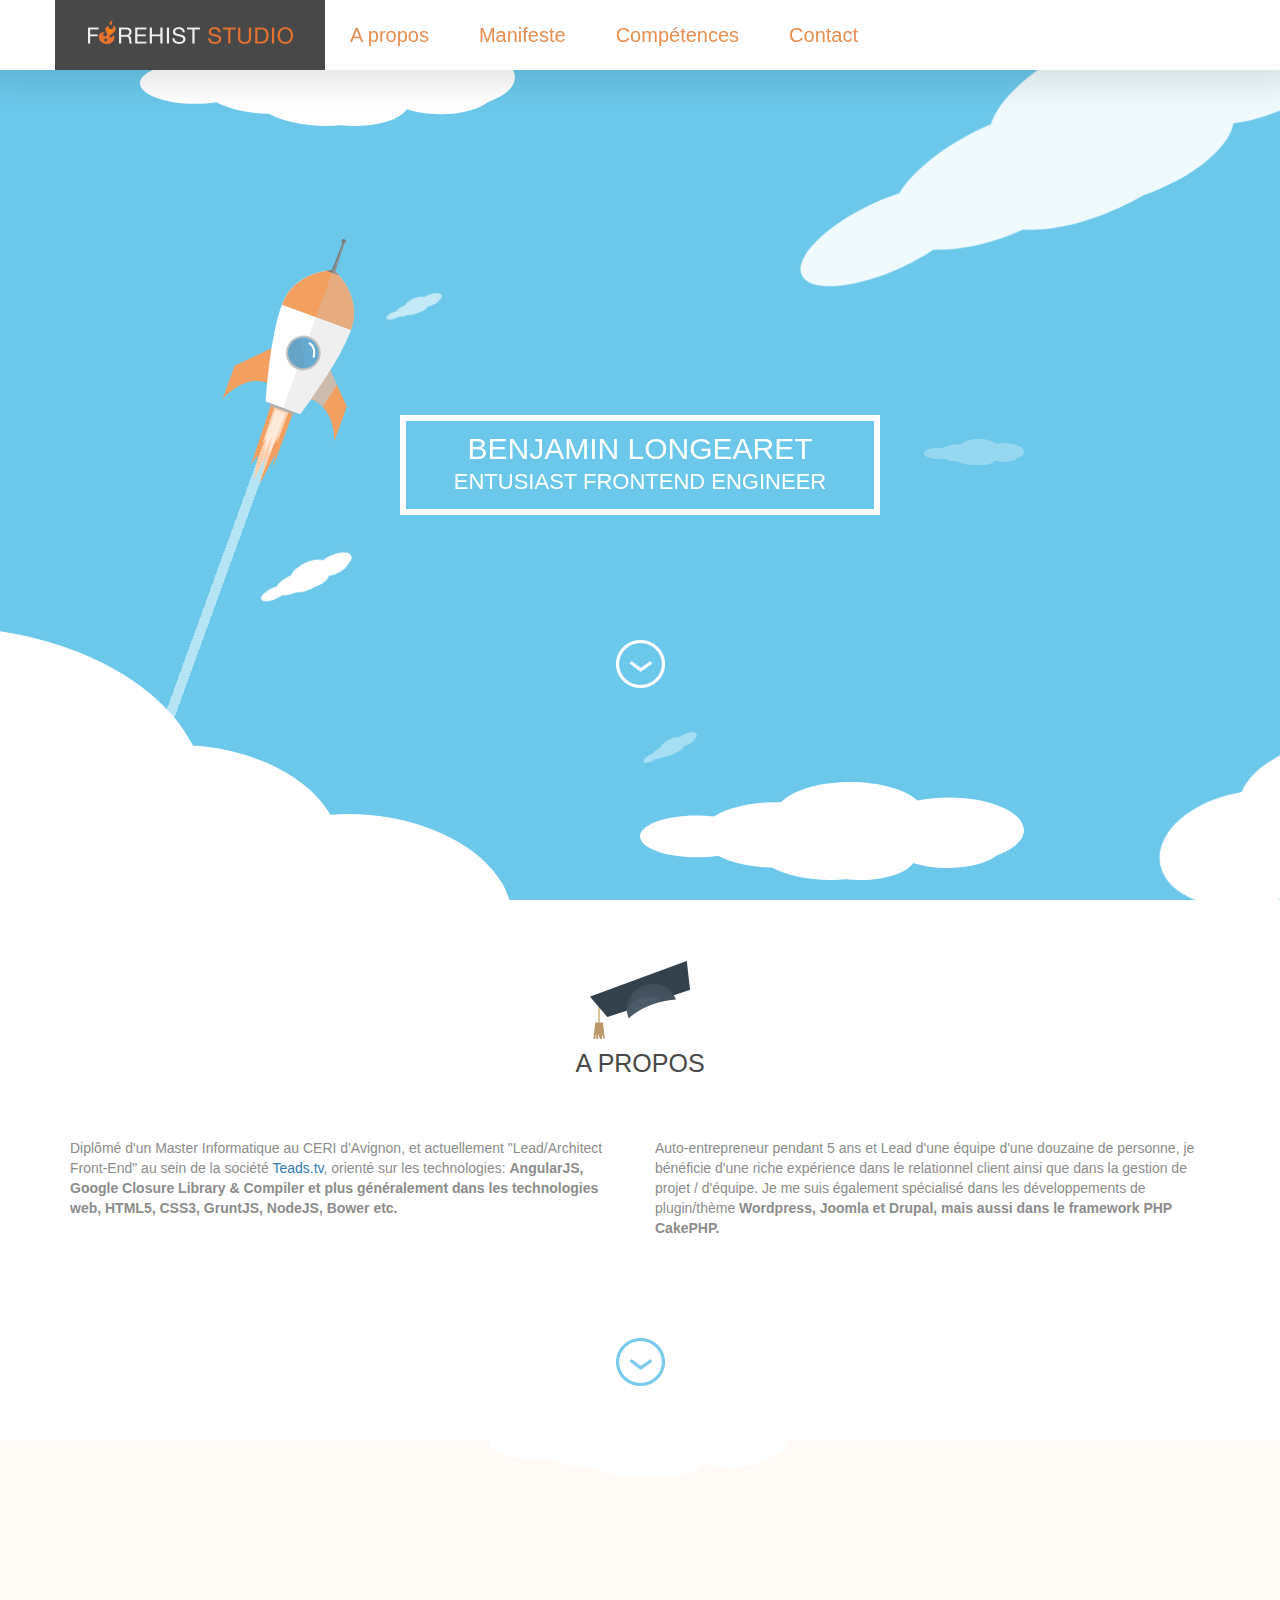
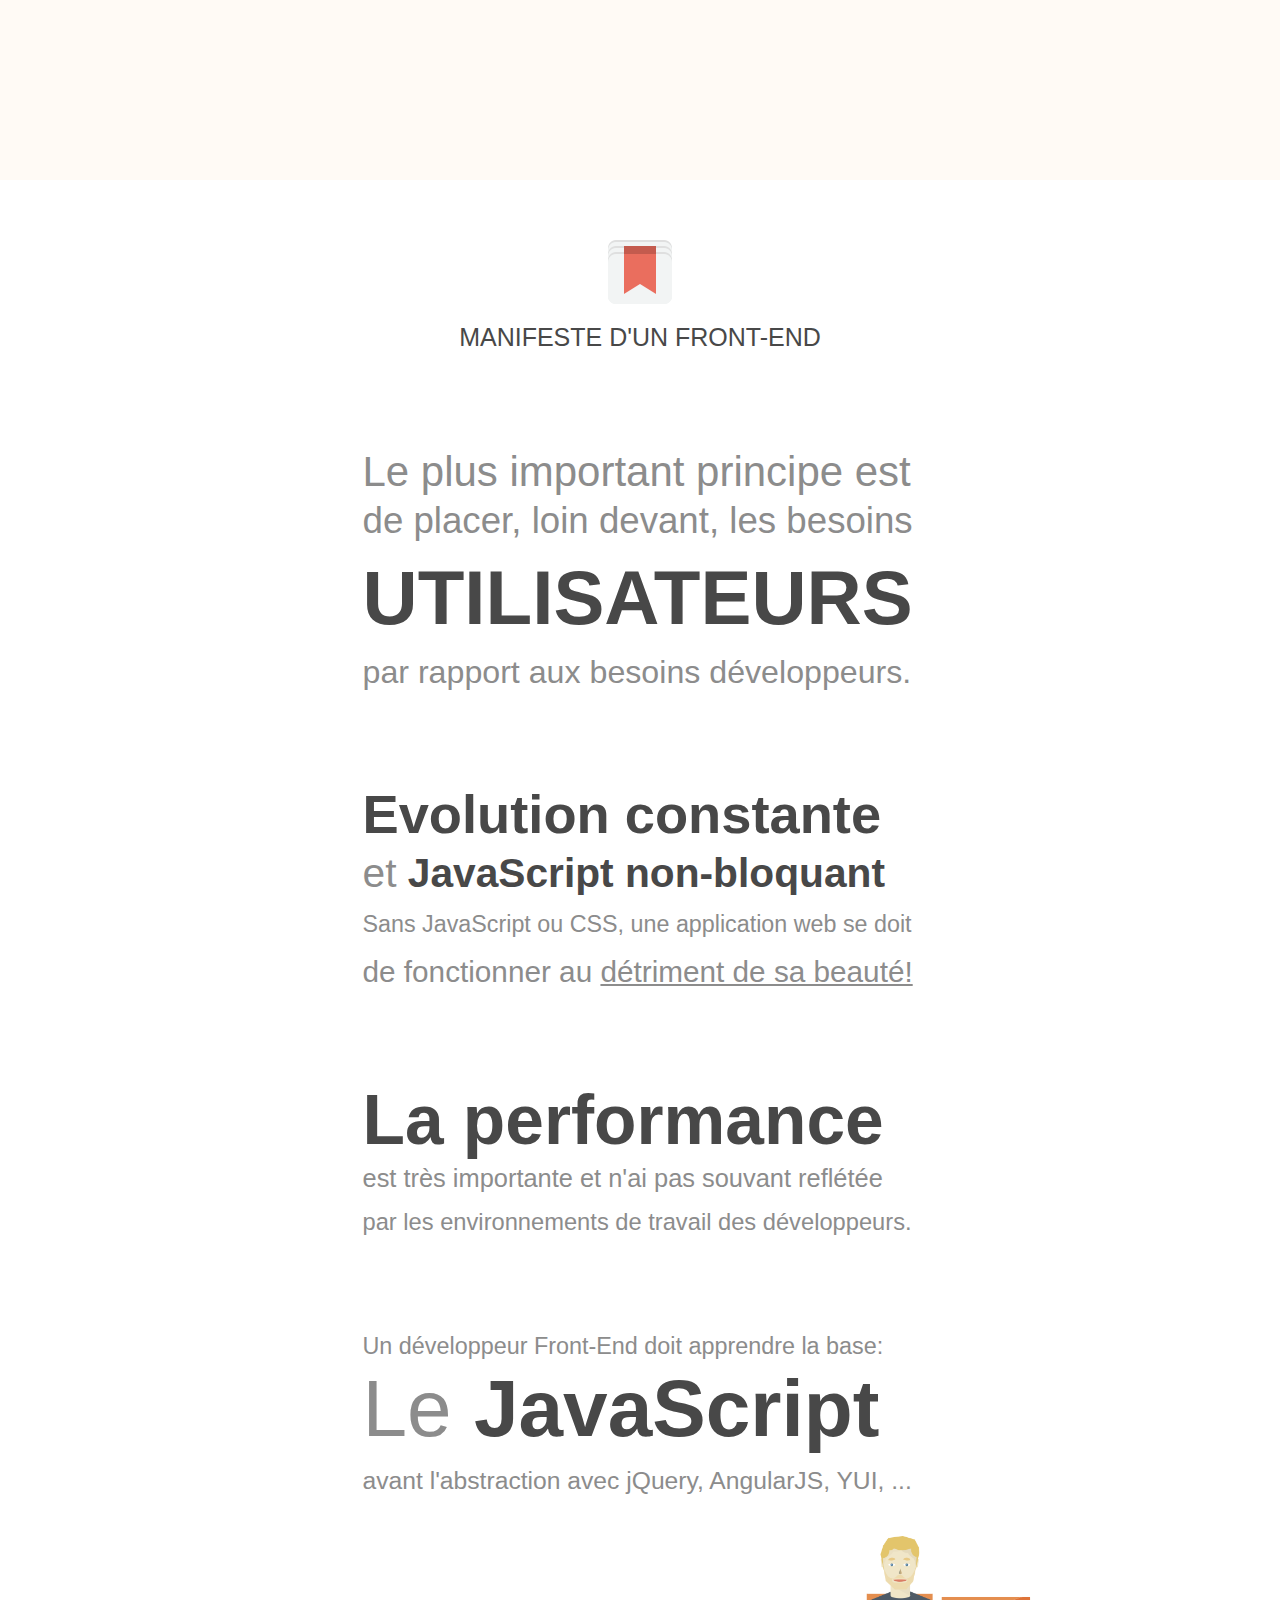
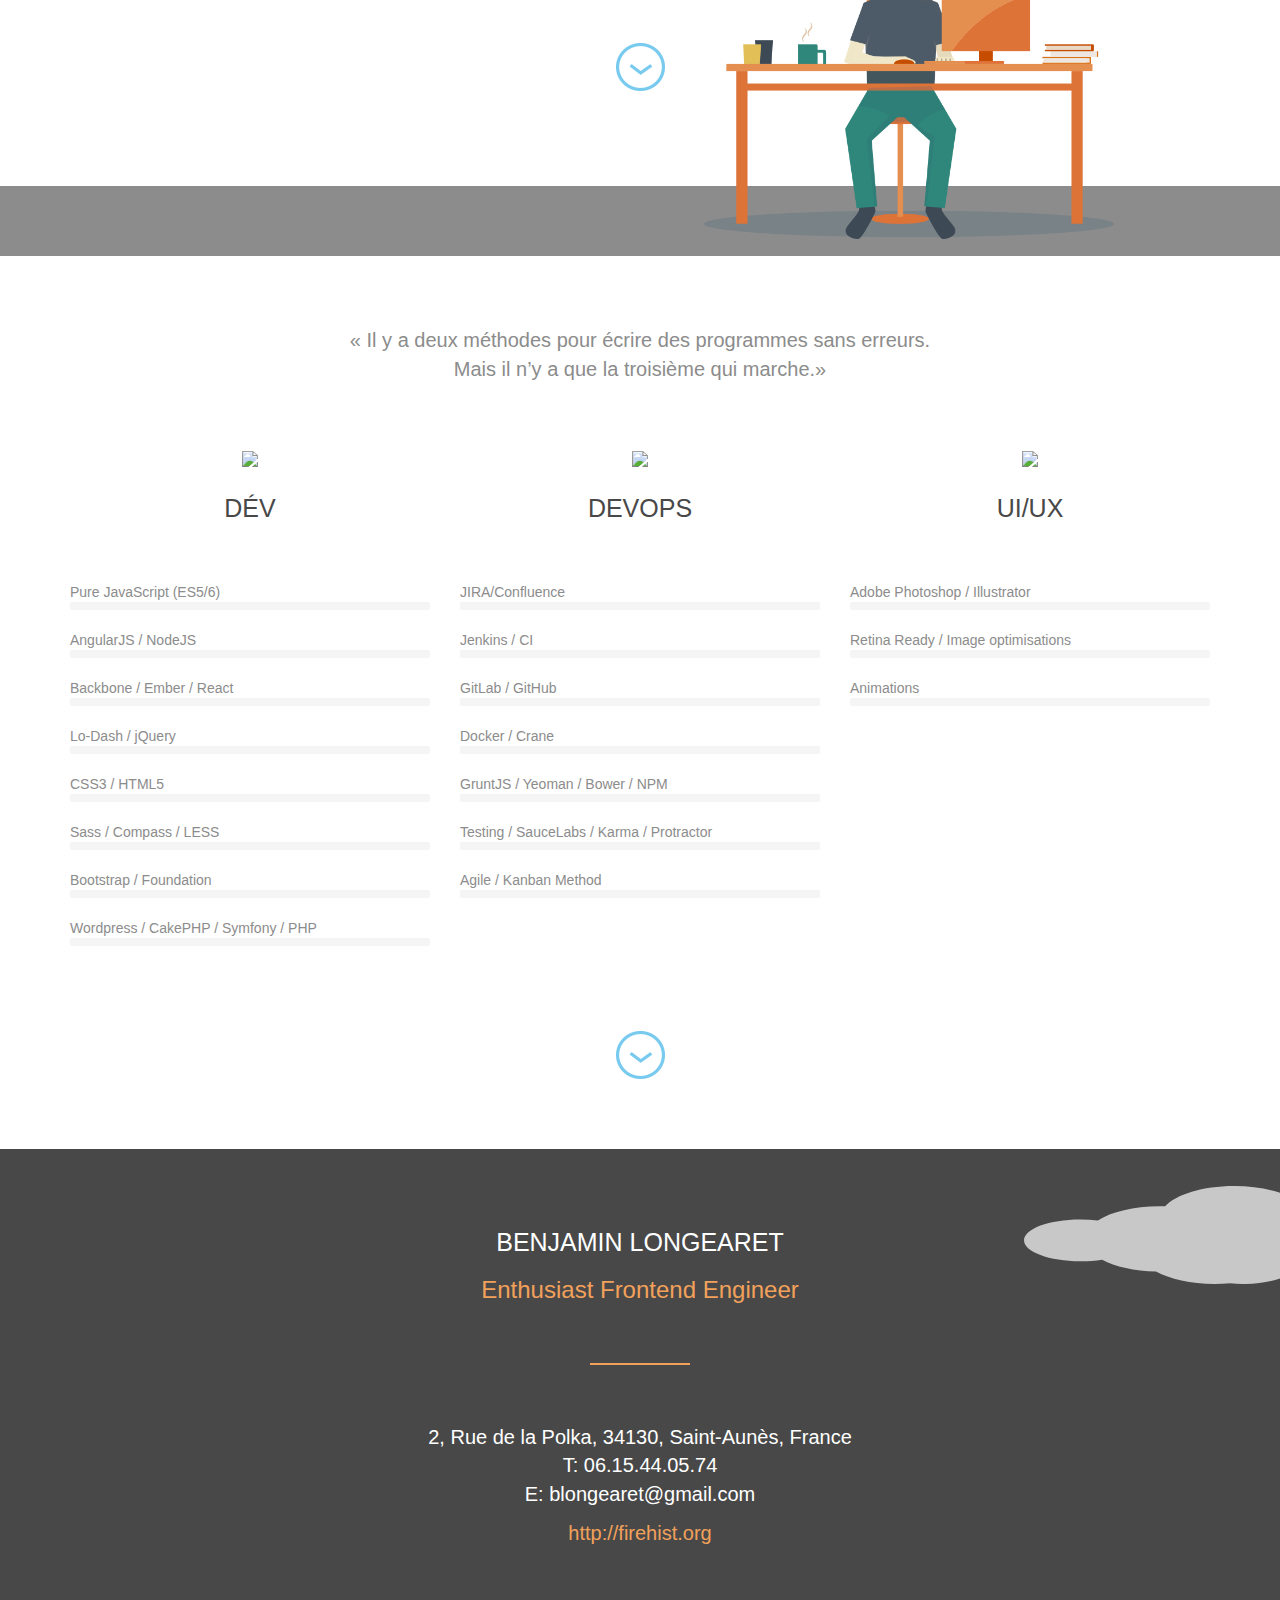
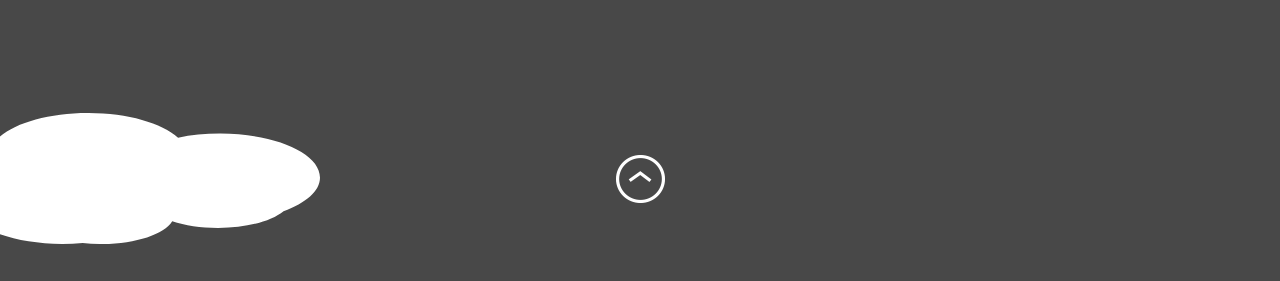
==== index.html @ 7c44cd0b "Updates" ====
<!doctype html> <html class="no-js"> <head> <meta charset="utf-8"> <title></title> <meta name="description" content=""> <base href="/"> <meta name="fragment" content="!"> <meta name="viewport" content="width=device-width"> <!-- Place favicon.ico and apple-touch-icon.png in the root directory --> <link rel="stylesheet" href="styles/vendor.48b336bb.css"> <link rel="stylesheet" href="styles/main.5fa3a613.css">  <body ng-app="personalSiteApp"> <!--[if lt IE 7]>
      <p class="browsehappy">You are using an <strong>outdated</strong> browser. Please <a href="http://browsehappy.com/">upgrade your browser</a> to improve your experience.</p>
    <![endif]--> <!-- Add your site or application content here --> <bl-navbar></bl-navbar> <section id="anchorHeader" bl-section-header></section> <section id="anchorAbout" bl-section-about></section> <section id="anchorCV" bl-section-cv></section> <section id="anchorManifeste" bl-section-manifeste></section> <section id="anchorDeveloper" bl-section-developer></section> <section id="anchorCreation" bl-section-creation></section> <section id="anchorFooter" bl-section-footer></section> <!-- Google Analytics: change UA-XXXXX-X to be your site's ID --> <script>(function(i,s,o,g,r,a,m){i['GoogleAnalyticsObject']=r;i[r]=i[r]||function(){
       (i[r].q=i[r].q||[]).push(arguments)},i[r].l=1*new Date();a=s.createElement(o),
       m=s.getElementsByTagName(o)[0];a.async=1;a.src=g;m.parentNode.insertBefore(a,m)
       })(window,document,'script','//www.google-analytics.com/analytics.js','ga');

       ga('create', 'UA-XXXXX-X');
       ga('send', 'pageview');</script> <!--[if lt IE 9]>
    <script src="scripts/oldieshim.c17b592e.js"></script>
    <![endif]--> <script src="scripts/vendor.96b0fd50.js"></script> <script src="scripts/scripts.383bb17b.js"></script>
---- styles/vendor.48b336bb.css ----
@charset "UTF-8";/*!
Animate.css - http://daneden.me/animate
Licensed under the MIT license - http://opensource.org/licenses/MIT

Copyright (c) 2013 Daniel Eden
*/.animated{-webkit-animation-duration:1s;animation-duration:1s;-webkit-animation-fill-mode:both;animation-fill-mode:both}.animated.infinite{-webkit-animation-iteration-count:infinite;animation-iteration-count:infinite}.animated.hinge{-webkit-animation-duration:2s;animation-duration:2s}@-webkit-keyframes bounce{0%,100%,20%,53%,80%{-webkit-transition-timing-function:cubic-bezier(0.215,.61,.355,1);transition-timing-function:cubic-bezier(0.215,.61,.355,1);-webkit-transform:translate3d(0,0,0);transform:translate3d(0,0,0)}40%,43%{-webkit-transition-timing-function:cubic-bezier(0.755,.050,.855,.060);transition-timing-function:cubic-bezier(0.755,.050,.855,.060);-webkit-transform:translate3d(0,-30px,0);transform:translate3d(0,-30px,0)}70%{-webkit-transition-timing-function:cubic-bezier(0.755,.050,.855,.060);transition-timing-function:cubic-bezier(0.755,.050,.855,.060);-webkit-transform:translate3d(0,-15px,0);transform:translate3d(0,-15px,0)}90%{-webkit-transform:translate3d(0,-4px,0);transform:translate3d(0,-4px,0)}}@keyframes bounce{0%,100%,20%,53%,80%{-webkit-transition-timing-function:cubic-bezier(0.215,.61,.355,1);transition-timing-function:cubic-bezier(0.215,.61,.355,1);-webkit-transform:translate3d(0,0,0);-ms-transform:translate3d(0,0,0);transform:translate3d(0,0,0)}40%,43%{-webkit-transition-timing-function:cubic-bezier(0.755,.050,.855,.060);transition-timing-function:cubic-bezier(0.755,.050,.855,.060);-webkit-transform:translate3d(0,-30px,0);-ms-transform:translate3d(0,-30px,0);transform:translate3d(0,-30px,0)}70%{-webkit-transition-timing-function:cubic-bezier(0.755,.050,.855,.060);transition-timing-function:cubic-bezier(0.755,.050,.855,.060);-webkit-transform:translate3d(0,-15px,0);-ms-transform:translate3d(0,-15px,0);transform:translate3d(0,-15px,0)}90%{-webkit-transform:translate3d(0,-4px,0);-ms-transform:translate3d(0,-4px,0);transform:translate3d(0,-4px,0)}}.bounce{-webkit-animation-name:bounce;animation-name:bounce;-webkit-transform-origin:center bottom;-ms-transform-origin:center bottom;transform-origin:center bottom}@-webkit-keyframes flash{0%,100%,50%{opacity:1}25%,75%{opacity:0}}@keyframes flash{0%,100%,50%{opacity:1}25%,75%{opacity:0}}.flash{-webkit-animation-name:flash;animation-name:flash}@-webkit-keyframes pulse{0%{-webkit-transform:scale3d(1,1,1);transform:scale3d(1,1,1)}50%{-webkit-transform:scale3d(1.05,1.05,1.05);transform:scale3d(1.05,1.05,1.05)}100%{-webkit-transform:scale3d(1,1,1);transform:scale3d(1,1,1)}}@keyframes pulse{0%{-webkit-transform:scale3d(1,1,1);-ms-transform:scale3d(1,1,1);transform:scale3d(1,1,1)}50%{-webkit-transform:scale3d(1.05,1.05,1.05);-ms-transform:scale3d(1.05,1.05,1.05);transform:scale3d(1.05,1.05,1.05)}100%{-webkit-transform:scale3d(1,1,1);-ms-transform:scale3d(1,1,1);transform:scale3d(1,1,1)}}.pulse{-webkit-animation-name:pulse;animation-name:pulse}@-webkit-keyframes rubberBand{0%{-webkit-transform:scale3d(1,1,1);transform:scale3d(1,1,1)}30%{-webkit-transform:scale3d(1.25,.75,1);transform:scale3d(1.25,.75,1)}40%{-webkit-transform:scale3d(0.75,1.25,1);transform:scale3d(0.75,1.25,1)}50%{-webkit-transform:scale3d(1.15,.85,1);transform:scale3d(1.15,.85,1)}65%{-webkit-transform:scale3d(.95,1.05,1);transform:scale3d(.95,1.05,1)}75%{-webkit-transform:scale3d(1.05,.95,1);transform:scale3d(1.05,.95,1)}100%{-webkit-transform:scale3d(1,1,1);transform:scale3d(1,1,1)}}@keyframes rubberBand{0%{-webkit-transform:scale3d(1,1,1);-ms-transform:scale3d(1,1,1);transform:scale3d(1,1,1)}30%{-webkit-transform:scale3d(1.25,.75,1);-ms-transform:scale3d(1.25,.75,1);transform:scale3d(1.25,.75,1)}40%{-webkit-transform:scale3d(0.75,1.25,1);-ms-transform:scale3d(0.75,1.25,1);transform:scale3d(0.75,1.25,1)}50%{-webkit-transform:scale3d(1.15,.85,1);-ms-transform:scale3d(1.15,.85,1);transform:scale3d(1.15,.85,1)}65%{-webkit-transform:scale3d(.95,1.05,1);-ms-transform:scale3d(.95,1.05,1);transform:scale3d(.95,1.05,1)}75%{-webkit-transform:scale3d(1.05,.95,1);-ms-transform:scale3d(1.05,.95,1);transform:scale3d(1.05,.95,1)}100%{-webkit-transform:scale3d(1,1,1);-ms-transform:scale3d(1,1,1);transform:scale3d(1,1,1)}}.rubberBand{-webkit-animation-name:rubberBand;animation-name:rubberBand}@-webkit-keyframes shake{0%,100%{-webkit-transform:translate3d(0,0,0);transform:translate3d(0,0,0)}10%,30%,50%,70%,90%{-webkit-transform:translate3d(-10px,0,0);transform:translate3d(-10px,0,0)}20%,40%,60%,80%{-webkit-transform:translate3d(10px,0,0);transform:translate3d(10px,0,0)}}@keyframes shake{0%,100%{-webkit-transform:translate3d(0,0,0);-ms-transform:translate3d(0,0,0);transform:translate3d(0,0,0)}10%,30%,50%,70%,90%{-webkit-transform:translate3d(-10px,0,0);-ms-transform:translate3d(-10px,0,0);transform:translate3d(-10px,0,0)}20%,40%,60%,80%{-webkit-transform:translate3d(10px,0,0);-ms-transform:translate3d(10px,0,0);transform:translate3d(10px,0,0)}}.shake{-webkit-animation-name:shake;animation-name:shake}@-webkit-keyframes swing{20%{-webkit-transform:rotate3d(0,0,1,15deg);transform:rotate3d(0,0,1,15deg)}40%{-webkit-transform:rotate3d(0,0,1,-10deg);transform:rotate3d(0,0,1,-10deg)}60%{-webkit-transform:rotate3d(0,0,1,5deg);transform:rotate3d(0,0,1,5deg)}80%{-webkit-transform:rotate3d(0,0,1,-5deg);transform:rotate3d(0,0,1,-5deg)}100%{-webkit-transform:rotate3d(0,0,1,0deg);transform:rotate3d(0,0,1,0deg)}}@keyframes swing{20%{-webkit-transform:rotate3d(0,0,1,15deg);-ms-transform:rotate3d(0,0,1,15deg);transform:rotate3d(0,0,1,15deg)}40%{-webkit-transform:rotate3d(0,0,1,-10deg);-ms-transform:rotate3d(0,0,1,-10deg);transform:rotate3d(0,0,1,-10deg)}60%{-webkit-transform:rotate3d(0,0,1,5deg);-ms-transform:rotate3d(0,0,1,5deg);transform:rotate3d(0,0,1,5deg)}80%{-webkit-transform:rotate3d(0,0,1,-5deg);-ms-transform:rotate3d(0,0,1,-5deg);transform:rotate3d(0,0,1,-5deg)}100%{-webkit-transform:rotate3d(0,0,1,0deg);-ms-transform:rotate3d(0,0,1,0deg);transform:rotate3d(0,0,1,0deg)}}.swing{-webkit-transform-origin:top center;-ms-transform-origin:top center;transform-origin:top center;-webkit-animation-name:swing;animation-name:swing}@-webkit-keyframes tada{0%{-webkit-transform:scale3d(1,1,1);transform:scale3d(1,1,1)}10%,20%{-webkit-transform:scale3d(.9,.9,.9) rotate3d(0,0,1,-3deg);transform:scale3d(.9,.9,.9) rotate3d(0,0,1,-3deg)}30%,50%,70%,90%{-webkit-transform:scale3d(1.1,1.1,1.1) rotate3d(0,0,1,3deg);transform:scale3d(1.1,1.1,1.1) rotate3d(0,0,1,3deg)}40%,60%,80%{-webkit-transform:scale3d(1.1,1.1,1.1) rotate3d(0,0,1,-3deg);transform:scale3d(1.1,1.1,1.1) rotate3d(0,0,1,-3deg)}100%{-webkit-transform:scale3d(1,1,1);transform:scale3d(1,1,1)}}@keyframes tada{0%{-webkit-transform:scale3d(1,1,1);-ms-transform:scale3d(1,1,1);transform:scale3d(1,1,1)}10%,20%{-webkit-transform:scale3d(.9,.9,.9) rotate3d(0,0,1,-3deg);-ms-transform:scale3d(.9,.9,.9) rotate3d(0,0,1,-3deg);transform:scale3d(.9,.9,.9) rotate3d(0,0,1,-3deg)}30%,50%,70%,90%{-webkit-transform:scale3d(1.1,1.1,1.1) rotate3d(0,0,1,3deg);-ms-transform:scale3d(1.1,1.1,1.1) rotate3d(0,0,1,3deg);transform:scale3d(1.1,1.1,1.1) rotate3d(0,0,1,3deg)}40%,60%,80%{-webkit-transform:scale3d(1.1,1.1,1.1) rotate3d(0,0,1,-3deg);-ms-transform:scale3d(1.1,1.1,1.1) rotate3d(0,0,1,-3deg);transform:scale3d(1.1,1.1,1.1) rotate3d(0,0,1,-3deg)}100%{-webkit-transform:scale3d(1,1,1);-ms-transform:scale3d(1,1,1);transform:scale3d(1,1,1)}}.tada{-webkit-animation-name:tada;animation-name:tada}@-webkit-keyframes wobble{0%{-webkit-transform:none;transform:none}15%{-webkit-transform:translate3d(-25%,0,0) rotate3d(0,0,1,-5deg);transform:translate3d(-25%,0,0) rotate3d(0,0,1,-5deg)}30%{-webkit-transform:translate3d(20%,0,0) rotate3d(0,0,1,3deg);transform:translate3d(20%,0,0) rotate3d(0,0,1,3deg)}45%{-webkit-transform:translate3d(-15%,0,0) rotate3d(0,0,1,-3deg);transform:translate3d(-15%,0,0) rotate3d(0,0,1,-3deg)}60%{-webkit-transform:translate3d(10%,0,0) rotate3d(0,0,1,2deg);transform:translate3d(10%,0,0) rotate3d(0,0,1,2deg)}75%{-webkit-transform:translate3d(-5%,0,0) rotate3d(0,0,1,-1deg);transform:translate3d(-5%,0,0) rotate3d(0,0,1,-1deg)}100%{-webkit-transform:none;transform:none}}@keyframes wobble{0%{-webkit-transform:none;-ms-transform:none;transform:none}15%{-webkit-transform:translate3d(-25%,0,0) rotate3d(0,0,1,-5deg);-ms-transform:translate3d(-25%,0,0) rotate3d(0,0,1,-5deg);transform:translate3d(-25%,0,0) rotate3d(0,0,1,-5deg)}30%{-webkit-transform:translate3d(20%,0,0) rotate3d(0,0,1,3deg);-ms-transform:translate3d(20%,0,0) rotate3d(0,0,1,3deg);transform:translate3d(20%,0,0) rotate3d(0,0,1,3deg)}45%{-webkit-transform:translate3d(-15%,0,0) rotate3d(0,0,1,-3deg);-ms-transform:translate3d(-15%,0,0) rotate3d(0,0,1,-3deg);transform:translate3d(-15%,0,0) rotate3d(0,0,1,-3deg)}60%{-webkit-transform:translate3d(10%,0,0) rotate3d(0,0,1,2deg);-ms-transform:translate3d(10%,0,0) rotate3d(0,0,1,2deg);transform:translate3d(10%,0,0) rotate3d(0,0,1,2deg)}75%{-webkit-transform:translate3d(-5%,0,0) rotate3d(0,0,1,-1deg);-ms-transform:translate3d(-5%,0,0) rotate3d(0,0,1,-1deg);transform:translate3d(-5%,0,0) rotate3d(0,0,1,-1deg)}100%{-webkit-transform:none;-ms-transform:none;transform:none}}.wobble{-webkit-animation-name:wobble;animation-name:wobble}@-webkit-keyframes bounceIn{0%,100%,20%,40%,60%,80%{-webkit-transition-timing-function:cubic-bezier(0.215,.61,.355,1);transition-timing-function:cubic-bezier(0.215,.61,.355,1)}0%{opacity:0;-webkit-transform:scale3d(.3,.3,.3);transform:scale3d(.3,.3,.3)}20%{-webkit-transform:scale3d(1.1,1.1,1.1);transform:scale3d(1.1,1.1,1.1)}40%{-webkit-transform:scale3d(.9,.9,.9);transform:scale3d(.9,.9,.9)}60%{opacity:1;-webkit-transform:scale3d(1.03,1.03,1.03);transform:scale3d(1.03,1.03,1.03)}80%{-webkit-transform:scale3d(.97,.97,.97);transform:scale3d(.97,.97,.97)}100%{opacity:1;-webkit-transform:scale3d(1,1,1);transform:scale3d(1,1,1)}}@keyframes bounceIn{0%,100%,20%,40%,60%,80%{-webkit-transition-timing-function:cubic-bezier(0.215,.61,.355,1);transition-timing-function:cubic-bezier(0.215,.61,.355,1)}0%{opacity:0;-webkit-transform:scale3d(.3,.3,.3);-ms-transform:scale3d(.3,.3,.3);transform:scale3d(.3,.3,.3)}20%{-webkit-transform:scale3d(1.1,1.1,1.1);-ms-transform:scale3d(1.1,1.1,1.1);transform:scale3d(1.1,1.1,1.1)}40%{-webkit-transform:scale3d(.9,.9,.9);-ms-transform:scale3d(.9,.9,.9);transform:scale3d(.9,.9,.9)}60%{opacity:1;-webkit-transform:scale3d(1.03,1.03,1.03);-ms-transform:scale3d(1.03,1.03,1.03);transform:scale3d(1.03,1.03,1.03)}80%{-webkit-transform:scale3d(.97,.97,.97);-ms-transform:scale3d(.97,.97,.97);transform:scale3d(.97,.97,.97)}100%{opacity:1;-webkit-transform:scale3d(1,1,1);-ms-transform:scale3d(1,1,1);transform:scale3d(1,1,1)}}.bounceIn{-webkit-animation-name:bounceIn;animation-name:bounceIn;-webkit-animation-duration:.75s;animation-duration:.75s}@-webkit-keyframes bounceInDown{0%,100%,60%,75%,90%{-webkit-transition-timing-function:cubic-bezier(0.215,.61,.355,1);transition-timing-function:cubic-bezier(0.215,.61,.355,1)}0%{opacity:0;-webkit-transform:translate3d(0,-3000px,0);transform:translate3d(0,-3000px,0)}60%{opacity:1;-webkit-transform:translate3d(0,25px,0);transform:translate3d(0,25px,0)}75%{-webkit-transform:translate3d(0,-10px,0);transform:translate3d(0,-10px,0)}90%{-webkit-transform:translate3d(0,5px,0);transform:translate3d(0,5px,0)}100%{-webkit-transform:none;transform:none}}@keyframes bounceInDown{0%,100%,60%,75%,90%{-webkit-transition-timing-function:cubic-bezier(0.215,.61,.355,1);transition-timing-function:cubic-bezier(0.215,.61,.355,1)}0%{opacity:0;-webkit-transform:translate3d(0,-3000px,0);-ms-transform:translate3d(0,-3000px,0);transform:translate3d(0,-3000px,0)}60%{opacity:1;-webkit-transform:translate3d(0,25px,0);-ms-transform:translate3d(0,25px,0);transform:translate3d(0,25px,0)}75%{-webkit-transform:translate3d(0,-10px,0);-ms-transform:translate3d(0,-10px,0);transform:translate3d(0,-10px,0)}90%{-webkit-transform:translate3d(0,5px,0);-ms-transform:translate3d(0,5px,0);transform:translate3d(0,5px,0)}100%{-webkit-transform:none;-ms-transform:none;transform:none}}.bounceInDown{-webkit-animation-name:bounceInDown;animation-name:bounceInDown}@-webkit-keyframes bounceInLeft{0%,100%,60%,75%,90%{-webkit-transition-timing-function:cubic-bezier(0.215,.61,.355,1);transition-timing-function:cubic-bezier(0.215,.61,.355,1)}0%{opacity:0;-webkit-transform:translate3d(-3000px,0,0);transform:translate3d(-3000px,0,0)}60%{opacity:1;-webkit-transform:translate3d(25px,0,0);transform:translate3d(25px,0,0)}75%{-webkit-transform:translate3d(-10px,0,0);transform:translate3d(-10px,0,0)}90%{-webkit-transform:translate3d(5px,0,0);transform:translate3d(5px,0,0)}100%{-webkit-transform:none;transform:none}}@keyframes bounceInLeft{0%,100%,60%,75%,90%{-webkit-transition-timing-function:cubic-bezier(0.215,.61,.355,1);transition-timing-function:cubic-bezier(0.215,.61,.355,1)}0%{opacity:0;-webkit-transform:translate3d(-3000px,0,0);-ms-transform:translate3d(-3000px,0,0);transform:translate3d(-3000px,0,0)}60%{opacity:1;-webkit-transform:translate3d(25px,0,0);-ms-transform:translate3d(25px,0,0);transform:translate3d(25px,0,0)}75%{-webkit-transform:translate3d(-10px,0,0);-ms-transform:translate3d(-10px,0,0);transform:translate3d(-10px,0,0)}90%{-webkit-transform:translate3d(5px,0,0);-ms-transform:translate3d(5px,0,0);transform:translate3d(5px,0,0)}100%{-webkit-transform:none;-ms-transform:none;transform:none}}.bounceInLeft{-webkit-animation-name:bounceInLeft;animation-name:bounceInLeft}@-webkit-keyframes bounceInRight{0%,100%,60%,75%,90%{-webkit-transition-timing-function:cubic-bezier(0.215,.61,.355,1);transition-timing-function:cubic-bezier(0.215,.61,.355,1)}0%{opacity:0;-webkit-transform:translate3d(3000px,0,0);transform:translate3d(3000px,0,0)}60%{opacity:1;-webkit-transform:translate3d(-25px,0,0);transform:translate3d(-25px,0,0)}75%{-webkit-transform:translate3d(10px,0,0);transform:translate3d(10px,0,0)}90%{-webkit-transform:translate3d(-5px,0,0);transform:translate3d(-5px,0,0)}100%{-webkit-transform:none;transform:none}}@keyframes bounceInRight{0%,100%,60%,75%,90%{-webkit-transition-timing-function:cubic-bezier(0.215,.61,.355,1);transition-timing-function:cubic-bezier(0.215,.61,.355,1)}0%{opacity:0;-webkit-transform:translate3d(3000px,0,0);-ms-transform:translate3d(3000px,0,0);transform:translate3d(3000px,0,0)}60%{opacity:1;-webkit-transform:translate3d(-25px,0,0);-ms-transform:translate3d(-25px,0,0);transform:translate3d(-25px,0,0)}75%{-webkit-transform:translate3d(10px,0,0);-ms-transform:translate3d(10px,0,0);transform:translate3d(10px,0,0)}90%{-webkit-transform:translate3d(-5px,0,0);-ms-transform:translate3d(-5px,0,0);transform:translate3d(-5px,0,0)}100%{-webkit-transform:none;-ms-transform:none;transform:none}}.bounceInRight{-webkit-animation-name:bounceInRight;animation-name:bounceInRight}@-webkit-keyframes bounceInUp{0%,100%,60%,75%,90%{-webkit-transition-timing-function:cubic-bezier(0.215,.61,.355,1);transition-timing-function:cubic-bezier(0.215,.61,.355,1)}0%{opacity:0;-webkit-transform:translate3d(0,3000px,0);transform:translate3d(0,3000px,0)}60%{opacity:1;-webkit-transform:translate3d(0,-20px,0);transform:translate3d(0,-20px,0)}75%{-webkit-transform:translate3d(0,10px,0);transform:translate3d(0,10px,0)}90%{-webkit-transform:translate3d(0,-5px,0);transform:translate3d(0,-5px,0)}100%{-webkit-transform:translate3d(0,0,0);transform:translate3d(0,0,0)}}@keyframes bounceInUp{0%,100%,60%,75%,90%{-webkit-transition-timing-function:cubic-bezier(0.215,.61,.355,1);transition-timing-function:cubic-bezier(0.215,.61,.355,1)}0%{opacity:0;-webkit-transform:translate3d(0,3000px,0);-ms-transform:translate3d(0,3000px,0);transform:translate3d(0,3000px,0)}60%{opacity:1;-webkit-transform:translate3d(0,-20px,0);-ms-transform:translate3d(0,-20px,0);transform:translate3d(0,-20px,0)}75%{-webkit-transform:translate3d(0,10px,0);-ms-transform:translate3d(0,10px,0);transform:translate3d(0,10px,0)}90%{-webkit-transform:translate3d(0,-5px,0);-ms-transform:translate3d(0,-5px,0);transform:translate3d(0,-5px,0)}100%{-webkit-transform:translate3d(0,0,0);-ms-transform:translate3d(0,0,0);transform:translate3d(0,0,0)}}.bounceInUp{-webkit-animation-name:bounceInUp;animation-name:bounceInUp}@-webkit-keyframes bounceOut{20%{-webkit-transform:scale3d(.9,.9,.9);transform:scale3d(.9,.9,.9)}50%,55%{opacity:1;-webkit-transform:scale3d(1.1,1.1,1.1);transform:scale3d(1.1,1.1,1.1)}100%{opacity:0;-webkit-transform:scale3d(.3,.3,.3);transform:scale3d(.3,.3,.3)}}@keyframes bounceOut{20%{-webkit-transform:scale3d(.9,.9,.9);-ms-transform:scale3d(.9,.9,.9);transform:scale3d(.9,.9,.9)}50%,55%{opacity:1;-webkit-transform:scale3d(1.1,1.1,1.1);-ms-transform:scale3d(1.1,1.1,1.1);transform:scale3d(1.1,1.1,1.1)}100%{opacity:0;-webkit-transform:scale3d(.3,.3,.3);-ms-transform:scale3d(.3,.3,.3);transform:scale3d(.3,.3,.3)}}.bounceOut{-webkit-animation-name:bounceOut;animation-name:bounceOut;-webkit-animation-duration:.75s;animation-duration:.75s}@-webkit-keyframes bounceOutDown{20%{-webkit-transform:translate3d(0,10px,0);transform:translate3d(0,10px,0)}40%,45%{opacity:1;-webkit-transform:translate3d(0,-20px,0);transform:translate3d(0,-20px,0)}100%{opacity:0;-webkit-transform:translate3d(0,2000px,0);transform:translate3d(0,2000px,0)}}@keyframes bounceOutDown{20%{-webkit-transform:translate3d(0,10px,0);-ms-transform:translate3d(0,10px,0);transform:translate3d(0,10px,0)}40%,45%{opacity:1;-webkit-transform:translate3d(0,-20px,0);-ms-transform:translate3d(0,-20px,0);transform:translate3d(0,-20px,0)}100%{opacity:0;-webkit-transform:translate3d(0,2000px,0);-ms-transform:translate3d(0,2000px,0);transform:translate3d(0,2000px,0)}}.bounceOutDown{-webkit-animation-name:bounceOutDown;animation-name:bounceOutDown}@-webkit-keyframes bounceOutLeft{20%{opacity:1;-webkit-transform:translate3d(20px,0,0);transform:translate3d(20px,0,0)}100%{opacity:0;-webkit-transform:translate3d(-2000px,0,0);transform:translate3d(-2000px,0,0)}}@keyframes bounceOutLeft{20%{opacity:1;-webkit-transform:translate3d(20px,0,0);-ms-transform:translate3d(20px,0,0);transform:translate3d(20px,0,0)}100%{opacity:0;-webkit-transform:translate3d(-2000px,0,0);-ms-transform:translate3d(-2000px,0,0);transform:translate3d(-2000px,0,0)}}.bounceOutLeft{-webkit-animation-name:bounceOutLeft;animation-name:bounceOutLeft}@-webkit-keyframes bounceOutRight{20%{opacity:1;-webkit-transform:translate3d(-20px,0,0);transform:translate3d(-20px,0,0)}100%{opacity:0;-webkit-transform:translate3d(2000px,0,0);transform:translate3d(2000px,0,0)}}@keyframes bounceOutRight{20%{opacity:1;-webkit-transform:translate3d(-20px,0,0);-ms-transform:translate3d(-20px,0,0);transform:translate3d(-20px,0,0)}100%{opacity:0;-webkit-transform:translate3d(2000px,0,0);-ms-transform:translate3d(2000px,0,0);transform:translate3d(2000px,0,0)}}.bounceOutRight{-webkit-animation-name:bounceOutRight;animation-name:bounceOutRight}@-webkit-keyframes bounceOutUp{20%{-webkit-transform:translate3d(0,-10px,0);transform:translate3d(0,-10px,0)}40%,45%{opacity:1;-webkit-transform:translate3d(0,20px,0);transform:translate3d(0,20px,0)}100%{opacity:0;-webkit-transform:translate3d(0,-2000px,0);transform:translate3d(0,-2000px,0)}}@keyframes bounceOutUp{20%{-webkit-transform:translate3d(0,-10px,0);-ms-transform:translate3d(0,-10px,0);transform:translate3d(0,-10px,0)}40%,45%{opacity:1;-webkit-transform:translate3d(0,20px,0);-ms-transform:translate3d(0,20px,0);transform:translate3d(0,20px,0)}100%{opacity:0;-webkit-transform:translate3d(0,-2000px,0);-ms-transform:translate3d(0,-2000px,0);transform:translate3d(0,-2000px,0)}}.bounceOutUp{-webkit-animation-name:bounceOutUp;animation-name:bounceOutUp}@-webkit-keyframes fadeIn{0%{opacity:0}100%{opacity:1}}@keyframes fadeIn{0%{opacity:0}100%{opacity:1}}.fadeIn{-webkit-animation-name:fadeIn;animation-name:fadeIn}@-webkit-keyframes fadeInDown{0%{opacity:0;-webkit-transform:translate3d(0,-100%,0);transform:translate3d(0,-100%,0)}100%{opacity:1;-webkit-transform:none;transform:none}}@keyframes fadeInDown{0%{opacity:0;-webkit-transform:translate3d(0,-100%,0);-ms-transform:translate3d(0,-100%,0);transform:translate3d(0,-100%,0)}100%{opacity:1;-webkit-transform:none;-ms-transform:none;transform:none}}.fadeInDown{-webkit-animation-name:fadeInDown;animation-name:fadeInDown}@-webkit-keyframes fadeInDownBig{0%{opacity:0;-webkit-transform:translate3d(0,-2000px,0);transform:translate3d(0,-2000px,0)}100%{opacity:1;-webkit-transform:none;transform:none}}@keyframes fadeInDownBig{0%{opacity:0;-webkit-transform:translate3d(0,-2000px,0);-ms-transform:translate3d(0,-2000px,0);transform:translate3d(0,-2000px,0)}100%{opacity:1;-webkit-transform:none;-ms-transform:none;transform:none}}.fadeInDownBig{-webkit-animation-name:fadeInDownBig;animation-name:fadeInDownBig}@-webkit-keyframes fadeInLeft{0%{opacity:0;-webkit-transform:translate3d(-100%,0,0);transform:translate3d(-100%,0,0)}100%{opacity:1;-webkit-transform:none;transform:none}}@keyframes fadeInLeft{0%{opacity:0;-webkit-transform:translate3d(-100%,0,0);-ms-transform:translate3d(-100%,0,0);transform:translate3d(-100%,0,0)}100%{opacity:1;-webkit-transform:none;-ms-transform:none;transform:none}}.fadeInLeft{-webkit-animation-name:fadeInLeft;animation-name:fadeInLeft}@-webkit-keyframes fadeInLeftBig{0%{opacity:0;-webkit-transform:translate3d(-2000px,0,0);transform:translate3d(-2000px,0,0)}100%{opacity:1;-webkit-transform:none;transform:none}}@keyframes fadeInLeftBig{0%{opacity:0;-webkit-transform:translate3d(-2000px,0,0);-ms-transform:translate3d(-2000px,0,0);transform:translate3d(-2000px,0,0)}100%{opacity:1;-webkit-transform:none;-ms-transform:none;transform:none}}.fadeInLeftBig{-webkit-animation-name:fadeInLeftBig;animation-name:fadeInLeftBig}@-webkit-keyframes fadeInRight{0%{opacity:0;-webkit-transform:translate3d(100%,0,0);transform:translate3d(100%,0,0)}100%{opacity:1;-webkit-transform:none;transform:none}}@keyframes fadeInRight{0%{opacity:0;-webkit-transform:translate3d(100%,0,0);-ms-transform:translate3d(100%,0,0);transform:translate3d(100%,0,0)}100%{opacity:1;-webkit-transform:none;-ms-transform:none;transform:none}}.fadeInRight{-webkit-animation-name:fadeInRight;animation-name:fadeInRight}@-webkit-keyframes fadeInRightBig{0%{opacity:0;-webkit-transform:translate3d(2000px,0,0);transform:translate3d(2000px,0,0)}100%{opacity:1;-webkit-transform:none;transform:none}}@keyframes fadeInRightBig{0%{opacity:0;-webkit-transform:translate3d(2000px,0,0);-ms-transform:translate3d(2000px,0,0);transform:translate3d(2000px,0,0)}100%{opacity:1;-webkit-transform:none;-ms-transform:none;transform:none}}.fadeInRightBig{-webkit-animation-name:fadeInRightBig;animation-name:fadeInRightBig}@-webkit-keyframes fadeInUp{0%{opacity:0;-webkit-transform:translate3d(0,100%,0);transform:translate3d(0,100%,0)}100%{opacity:1;-webkit-transform:none;transform:none}}@keyframes fadeInUp{0%{opacity:0;-webkit-transform:translate3d(0,100%,0);-ms-transform:translate3d(0,100%,0);transform:translate3d(0,100%,0)}100%{opacity:1;-webkit-transform:none;-ms-transform:none;transform:none}}.fadeInUp{-webkit-animation-name:fadeInUp;animation-name:fadeInUp}@-webkit-keyframes fadeInUpBig{0%{opacity:0;-webkit-transform:translate3d(0,2000px,0);transform:translate3d(0,2000px,0)}100%{opacity:1;-webkit-transform:none;transform:none}}@keyframes fadeInUpBig{0%{opacity:0;-webkit-transform:translate3d(0,2000px,0);-ms-transform:translate3d(0,2000px,0);transform:translate3d(0,2000px,0)}100%{opacity:1;-webkit-transform:none;-ms-transform:none;transform:none}}.fadeInUpBig{-webkit-animation-name:fadeInUpBig;animation-name:fadeInUpBig}@-webkit-keyframes fadeOut{0%{opacity:1}100%{opacity:0}}@keyframes fadeOut{0%{opacity:1}100%{opacity:0}}.fadeOut{-webkit-animation-name:fadeOut;animation-name:fadeOut}@-webkit-keyframes fadeOutDown{0%{opacity:1}100%{opacity:0;-webkit-transform:translate3d(0,100%,0);transform:translate3d(0,100%,0)}}@keyframes fadeOutDown{0%{opacity:1}100%{opacity:0;-webkit-transform:translate3d(0,100%,0);-ms-transform:translate3d(0,100%,0);transform:translate3d(0,100%,0)}}.fadeOutDown{-webkit-animation-name:fadeOutDown;animation-name:fadeOutDown}@-webkit-keyframes fadeOutDownBig{0%{opacity:1}100%{opacity:0;-webkit-transform:translate3d(0,2000px,0);transform:translate3d(0,2000px,0)}}@keyframes fadeOutDownBig{0%{opacity:1}100%{opacity:0;-webkit-transform:translate3d(0,2000px,0);-ms-transform:translate3d(0,2000px,0);transform:translate3d(0,2000px,0)}}.fadeOutDownBig{-webkit-animation-name:fadeOutDownBig;animation-name:fadeOutDownBig}@-webkit-keyframes fadeOutLeft{0%{opacity:1}100%{opacity:0;-webkit-transform:translate3d(-100%,0,0);transform:translate3d(-100%,0,0)}}@keyframes fadeOutLeft{0%{opacity:1}100%{opacity:0;-webkit-transform:translate3d(-100%,0,0);-ms-transform:translate3d(-100%,0,0);transform:translate3d(-100%,0,0)}}.fadeOutLeft{-webkit-animation-name:fadeOutLeft;animation-name:fadeOutLeft}@-webkit-keyframes fadeOutLeftBig{0%{opacity:1}100%{opacity:0;-webkit-transform:translate3d(-2000px,0,0);transform:translate3d(-2000px,0,0)}}@keyframes fadeOutLeftBig{0%{opacity:1}100%{opacity:0;-webkit-transform:translate3d(-2000px,0,0);-ms-transform:translate3d(-2000px,0,0);transform:translate3d(-2000px,0,0)}}.fadeOutLeftBig{-webkit-animation-name:fadeOutLeftBig;animation-name:fadeOutLeftBig}@-webkit-keyframes fadeOutRight{0%{opacity:1}100%{opacity:0;-webkit-transform:translate3d(100%,0,0);transform:translate3d(100%,0,0)}}@keyframes fadeOutRight{0%{opacity:1}100%{opacity:0;-webkit-transform:translate3d(100%,0,0);-ms-transform:translate3d(100%,0,0);transform:translate3d(100%,0,0)}}.fadeOutRight{-webkit-animation-name:fadeOutRight;animation-name:fadeOutRight}@-webkit-keyframes fadeOutRightBig{0%{opacity:1}100%{opacity:0;-webkit-transform:translate3d(2000px,0,0);transform:translate3d(2000px,0,0)}}@keyframes fadeOutRightBig{0%{opacity:1}100%{opacity:0;-webkit-transform:translate3d(2000px,0,0);-ms-transform:translate3d(2000px,0,0);transform:translate3d(2000px,0,0)}}.fadeOutRightBig{-webkit-animation-name:fadeOutRightBig;animation-name:fadeOutRightBig}@-webkit-keyframes fadeOutUp{0%{opacity:1}100%{opacity:0;-webkit-transform:translate3d(0,-100%,0);transform:translate3d(0,-100%,0)}}@keyframes fadeOutUp{0%{opacity:1}100%{opacity:0;-webkit-transform:translate3d(0,-100%,0);-ms-transform:translate3d(0,-100%,0);transform:translate3d(0,-100%,0)}}.fadeOutUp{-webkit-animation-name:fadeOutUp;animation-name:fadeOutUp}@-webkit-keyframes fadeOutUpBig{0%{opacity:1}100%{opacity:0;-webkit-transform:translate3d(0,-2000px,0);transform:translate3d(0,-2000px,0)}}@keyframes fadeOutUpBig{0%{opacity:1}100%{opacity:0;-webkit-transform:translate3d(0,-2000px,0);-ms-transform:translate3d(0,-2000px,0);transform:translate3d(0,-2000px,0)}}.fadeOutUpBig{-webkit-animation-name:fadeOutUpBig;animation-name:fadeOutUpBig}@-webkit-keyframes flip{0%{-webkit-transform:perspective(400px) rotate3d(0,1,0,-360deg);transform:perspective(400px) rotate3d(0,1,0,-360deg);-webkit-animation-timing-function:ease-out;animation-timing-function:ease-out}40%{-webkit-transform:perspective(400px) translate3d(0,0,150px) rotate3d(0,1,0,-190deg);transform:perspective(400px) translate3d(0,0,150px) rotate3d(0,1,0,-190deg);-webkit-animation-timing-function:ease-out;animation-timing-function:ease-out}50%{-webkit-transform:perspective(400px) translate3d(0,0,150px) rotate3d(0,1,0,-170deg);transform:perspective(400px) translate3d(0,0,150px) rotate3d(0,1,0,-170deg);-webkit-animation-timing-function:ease-in;animation-timing-function:ease-in}80%{-webkit-transform:perspective(400px) scale3d(.95,.95,.95);transform:perspective(400px) scale3d(.95,.95,.95);-webkit-animation-timing-function:ease-in;animation-timing-function:ease-in}100%{-webkit-transform:perspective(400px);transform:perspective(400px);-webkit-animation-timing-function:ease-in;animation-timing-function:ease-in}}@keyframes flip{0%{-webkit-transform:perspective(400px) rotate3d(0,1,0,-360deg);-ms-transform:perspective(400px) rotate3d(0,1,0,-360deg);transform:perspective(400px) rotate3d(0,1,0,-360deg);-webkit-animation-timing-function:ease-out;animation-timing-function:ease-out}40%{-webkit-transform:perspective(400px) translate3d(0,0,150px) rotate3d(0,1,0,-190deg);-ms-transform:perspective(400px) translate3d(0,0,150px) rotate3d(0,1,0,-190deg);transform:perspective(400px) translate3d(0,0,150px) rotate3d(0,1,0,-190deg);-webkit-animation-timing-function:ease-out;animation-timing-function:ease-out}50%{-webkit-transform:perspective(400px) translate3d(0,0,150px) rotate3d(0,1,0,-170deg);-ms-transform:perspective(400px) translate3d(0,0,150px) rotate3d(0,1,0,-170deg);transform:perspective(400px) translate3d(0,0,150px) rotate3d(0,1,0,-170deg);-webkit-animation-timing-function:ease-in;animation-timing-function:ease-in}80%{-webkit-transform:perspective(400px) scale3d(.95,.95,.95);-ms-transform:perspective(400px) scale3d(.95,.95,.95);transform:perspective(400px) scale3d(.95,.95,.95);-webkit-animation-timing-function:ease-in;animation-timing-function:ease-in}100%{-webkit-transform:perspective(400px);-ms-transform:perspective(400px);transform:perspective(400px);-webkit-animation-timing-function:ease-in;animation-timing-function:ease-in}}.animated.flip{-webkit-backface-visibility:visible;-ms-backface-visibility:visible;backface-visibility:visible;-webkit-animation-name:flip;animation-name:flip}@-webkit-keyframes flipInX{0%{-webkit-transform:perspective(400px) rotate3d(1,0,0,90deg);transform:perspective(400px) rotate3d(1,0,0,90deg);-webkit-transition-timing-function:ease-in;transition-timing-function:ease-in;opacity:0}40%{-webkit-transform:perspective(400px) rotate3d(1,0,0,-20deg);transform:perspective(400px) rotate3d(1,0,0,-20deg);-webkit-transition-timing-function:ease-in;transition-timing-function:ease-in}60%{-webkit-transform:perspective(400px) rotate3d(1,0,0,10deg);transform:perspective(400px) rotate3d(1,0,0,10deg);opacity:1}80%{-webkit-transform:perspective(400px) rotate3d(1,0,0,-5deg);transform:perspective(400px) rotate3d(1,0,0,-5deg)}100%{-webkit-transform:perspective(400px);transform:perspective(400px)}}@keyframes flipInX{0%{-webkit-transform:perspective(400px) rotate3d(1,0,0,90deg);-ms-transform:perspective(400px) rotate3d(1,0,0,90deg);transform:perspective(400px) rotate3d(1,0,0,90deg);-webkit-transition-timing-function:ease-in;transition-timing-function:ease-in;opacity:0}40%{-webkit-transform:perspective(400px) rotate3d(1,0,0,-20deg);-ms-transform:perspective(400px) rotate3d(1,0,0,-20deg);transform:perspective(400px) rotate3d(1,0,0,-20deg);-webkit-transition-timing-function:ease-in;transition-timing-function:ease-in}60%{-webkit-transform:perspective(400px) rotate3d(1,0,0,10deg);-ms-transform:perspective(400px) rotate3d(1,0,0,10deg);transform:perspective(400px) rotate3d(1,0,0,10deg);opacity:1}80%{-webkit-transform:perspective(400px) rotate3d(1,0,0,-5deg);-ms-transform:perspective(400px) rotate3d(1,0,0,-5deg);transform:perspective(400px) rotate3d(1,0,0,-5deg)}100%{-webkit-transform:perspective(400px);-ms-transform:perspective(400px);transform:perspective(400px)}}.flipInX{-webkit-backface-visibility:visible!important;-ms-backface-visibility:visible!important;backface-visibility:visible!important;-webkit-animation-name:flipInX;animation-name:flipInX}@-webkit-keyframes flipInY{0%{-webkit-transform:perspective(400px) rotate3d(0,1,0,90deg);transform:perspective(400px) rotate3d(0,1,0,90deg);-webkit-transition-timing-function:ease-in;transition-timing-function:ease-in;opacity:0}40%{-webkit-transform:perspective(400px) rotate3d(0,1,0,-20deg);transform:perspective(400px) rotate3d(0,1,0,-20deg);-webkit-transition-timing-function:ease-in;transition-timing-function:ease-in}60%{-webkit-transform:perspective(400px) rotate3d(0,1,0,10deg);transform:perspective(400px) rotate3d(0,1,0,10deg);opacity:1}80%{-webkit-transform:perspective(400px) rotate3d(0,1,0,-5deg);transform:perspective(400px) rotate3d(0,1,0,-5deg)}100%{-webkit-transform:perspective(400px);transform:perspective(400px)}}@keyframes flipInY{0%{-webkit-transform:perspective(400px) rotate3d(0,1,0,90deg);-ms-transform:perspective(400px) rotate3d(0,1,0,90deg);transform:perspective(400px) rotate3d(0,1,0,90deg);-webkit-transition-timing-function:ease-in;transition-timing-function:ease-in;opacity:0}40%{-webkit-transform:perspective(400px) rotate3d(0,1,0,-20deg);-ms-transform:perspective(400px) rotate3d(0,1,0,-20deg);transform:perspective(400px) rotate3d(0,1,0,-20deg);-webkit-transition-timing-function:ease-in;transition-timing-function:ease-in}60%{-webkit-transform:perspective(400px) rotate3d(0,1,0,10deg);-ms-transform:perspective(400px) rotate3d(0,1,0,10deg);transform:perspective(400px) rotate3d(0,1,0,10deg);opacity:1}80%{-webkit-transform:perspective(400px) rotate3d(0,1,0,-5deg);-ms-transform:perspective(400px) rotate3d(0,1,0,-5deg);transform:perspective(400px) rotate3d(0,1,0,-5deg)}100%{-webkit-transform:perspective(400px);-ms-transform:perspective(400px);transform:perspective(400px)}}.flipInY{-webkit-backface-visibility:visible!important;-ms-backface-visibility:visible!important;backface-visibility:visible!important;-webkit-animation-name:flipInY;animation-name:flipInY}@-webkit-keyframes flipOutX{0%{-webkit-transform:perspective(400px);transform:perspective(400px)}30%{-webkit-transform:perspective(400px) rotate3d(1,0,0,-20deg);transform:perspective(400px) rotate3d(1,0,0,-20deg);opacity:1}100%{-webkit-transform:perspective(400px) rotate3d(1,0,0,90deg);transform:perspective(400px) rotate3d(1,0,0,90deg);opacity:0}}@keyframes flipOutX{0%{-webkit-transform:perspective(400px);-ms-transform:perspective(400px);transform:perspective(400px)}30%{-webkit-transform:perspective(400px) rotate3d(1,0,0,-20deg);-ms-transform:perspective(400px) rotate3d(1,0,0,-20deg);transform:perspective(400px) rotate3d(1,0,0,-20deg);opacity:1}100%{-webkit-transform:perspective(400px) rotate3d(1,0,0,90deg);-ms-transform:perspective(400px) rotate3d(1,0,0,90deg);transform:perspective(400px) rotate3d(1,0,0,90deg);opacity:0}}.flipOutX{-webkit-animation-name:flipOutX;animation-name:flipOutX;-webkit-animation-duration:.75s;animation-duration:.75s;-webkit-backface-visibility:visible!important;-ms-backface-visibility:visible!important;backface-visibility:visible!important}@-webkit-keyframes flipOutY{0%{-webkit-transform:perspective(400px);transform:perspective(400px)}30%{-webkit-transform:perspective(400px) rotate3d(0,1,0,-15deg);transform:perspective(400px) rotate3d(0,1,0,-15deg);opacity:1}100%{-webkit-transform:perspective(400px) rotate3d(0,1,0,90deg);transform:perspective(400px) rotate3d(0,1,0,90deg);opacity:0}}@keyframes flipOutY{0%{-webkit-transform:perspective(400px);-ms-transform:perspective(400px);transform:perspective(400px)}30%{-webkit-transform:perspective(400px) rotate3d(0,1,0,-15deg);-ms-transform:perspective(400px) rotate3d(0,1,0,-15deg);transform:perspective(400px) rotate3d(0,1,0,-15deg);opacity:1}100%{-webkit-transform:perspective(400px) rotate3d(0,1,0,90deg);-ms-transform:perspective(400px) rotate3d(0,1,0,90deg);transform:perspective(400px) rotate3d(0,1,0,90deg);opacity:0}}.flipOutY{-webkit-backface-visibility:visible!important;-ms-backface-visibility:visible!important;backface-visibility:visible!important;-webkit-animation-name:flipOutY;animation-name:flipOutY;-webkit-animation-duration:.75s;animation-duration:.75s}@-webkit-keyframes lightSpeedIn{0%{-webkit-transform:translate3d(100%,0,0) skewX(-30deg);transform:translate3d(100%,0,0) skewX(-30deg);opacity:0}60%{-webkit-transform:skewX(20deg);transform:skewX(20deg);opacity:1}80%{-webkit-transform:skewX(-5deg);transform:skewX(-5deg);opacity:1}100%{-webkit-transform:none;transform:none;opacity:1}}@keyframes lightSpeedIn{0%{-webkit-transform:translate3d(100%,0,0) skewX(-30deg);-ms-transform:translate3d(100%,0,0) skewX(-30deg);transform:translate3d(100%,0,0) skewX(-30deg);opacity:0}60%{-webkit-transform:skewX(20deg);-ms-transform:skewX(20deg);transform:skewX(20deg);opacity:1}80%{-webkit-transform:skewX(-5deg);-ms-transform:skewX(-5deg);transform:skewX(-5deg);opacity:1}100%{-webkit-transform:none;-ms-transform:none;transform:none;opacity:1}}.lightSpeedIn{-webkit-animation-name:lightSpeedIn;animation-name:lightSpeedIn;-webkit-animation-timing-function:ease-out;animation-timing-function:ease-out}@-webkit-keyframes lightSpeedOut{0%{opacity:1}100%{-webkit-transform:translate3d(100%,0,0) skewX(30deg);transform:translate3d(100%,0,0) skewX(30deg);opacity:0}}@keyframes lightSpeedOut{0%{opacity:1}100%{-webkit-transform:translate3d(100%,0,0) skewX(30deg);-ms-transform:translate3d(100%,0,0) skewX(30deg);transform:translate3d(100%,0,0) skewX(30deg);opacity:0}}.lightSpeedOut{-webkit-animation-name:lightSpeedOut;animation-name:lightSpeedOut;-webkit-animation-timing-function:ease-in;animation-timing-function:ease-in}@-webkit-keyframes rotateIn{0%{-webkit-transform-origin:center;transform-origin:center;-webkit-transform:rotate3d(0,0,1,-200deg);transform:rotate3d(0,0,1,-200deg);opacity:0}100%{-webkit-transform-origin:center;transform-origin:center;-webkit-transform:none;transform:none;opacity:1}}@keyframes rotateIn{0%{-webkit-transform-origin:center;-ms-transform-origin:center;transform-origin:center;-webkit-transform:rotate3d(0,0,1,-200deg);-ms-transform:rotate3d(0,0,1,-200deg);transform:rotate3d(0,0,1,-200deg);opacity:0}100%{-webkit-transform-origin:center;-ms-transform-origin:center;transform-origin:center;-webkit-transform:none;-ms-transform:none;transform:none;opacity:1}}.rotateIn{-webkit-animation-name:rotateIn;animation-name:rotateIn}@-webkit-keyframes rotateInDownLeft{0%{-webkit-transform-origin:left bottom;transform-origin:left bottom;-webkit-transform:rotate3d(0,0,1,-45deg);transform:rotate3d(0,0,1,-45deg);opacity:0}100%{-webkit-transform-origin:left bottom;transform-origin:left bottom;-webkit-transform:none;transform:none;opacity:1}}@keyframes rotateInDownLeft{0%{-webkit-transform-origin:left bottom;-ms-transform-origin:left bottom;transform-origin:left bottom;-webkit-transform:rotate3d(0,0,1,-45deg);-ms-transform:rotate3d(0,0,1,-45deg);transform:rotate3d(0,0,1,-45deg);opacity:0}100%{-webkit-transform-origin:left bottom;-ms-transform-origin:left bottom;transform-origin:left bottom;-webkit-transform:none;-ms-transform:none;transform:none;opacity:1}}.rotateInDownLeft{-webkit-animation-name:rotateInDownLeft;animation-name:rotateInDownLeft}@-webkit-keyframes rotateInDownRight{0%{-webkit-transform-origin:right bottom;transform-origin:right bottom;-webkit-transform:rotate3d(0,0,1,45deg);transform:rotate3d(0,0,1,45deg);opacity:0}100%{-webkit-transform-origin:right bottom;transform-origin:right bottom;-webkit-transform:none;transform:none;opacity:1}}@keyframes rotateInDownRight{0%{-webkit-transform-origin:right bottom;-ms-transform-origin:right bottom;transform-origin:right bottom;-webkit-transform:rotate3d(0,0,1,45deg);-ms-transform:rotate3d(0,0,1,45deg);transform:rotate3d(0,0,1,45deg);opacity:0}100%{-webkit-transform-origin:right bottom;-ms-transform-origin:right bottom;transform-origin:right bottom;-webkit-transform:none;-ms-transform:none;transform:none;opacity:1}}.rotateInDownRight{-webkit-animation-name:rotateInDownRight;animation-name:rotateInDownRight}@-webkit-keyframes rotateInUpLeft{0%{-webkit-transform-origin:left bottom;transform-origin:left bottom;-webkit-transform:rotate3d(0,0,1,45deg);transform:rotate3d(0,0,1,45deg);opacity:0}100%{-webkit-transform-origin:left bottom;transform-origin:left bottom;-webkit-transform:none;transform:none;opacity:1}}@keyframes rotateInUpLeft{0%{-webkit-transform-origin:left bottom;-ms-transform-origin:left bottom;transform-origin:left bottom;-webkit-transform:rotate3d(0,0,1,45deg);-ms-transform:rotate3d(0,0,1,45deg);transform:rotate3d(0,0,1,45deg);opacity:0}100%{-webkit-transform-origin:left bottom;-ms-transform-origin:left bottom;transform-origin:left bottom;-webkit-transform:none;-ms-transform:none;transform:none;opacity:1}}.rotateInUpLeft{-webkit-animation-name:rotateInUpLeft;animation-name:rotateInUpLeft}@-webkit-keyframes rotateInUpRight{0%{-webkit-transform-origin:right bottom;transform-origin:right bottom;-webkit-transform:rotate3d(0,0,1,-90deg);transform:rotate3d(0,0,1,-90deg);opacity:0}100%{-webkit-transform-origin:right bottom;transform-origin:right bottom;-webkit-transform:none;transform:none;opacity:1}}@keyframes rotateInUpRight{0%{-webkit-transform-origin:right bottom;-ms-transform-origin:right bottom;transform-origin:right bottom;-webkit-transform:rotate3d(0,0,1,-90deg);-ms-transform:rotate3d(0,0,1,-90deg);transform:rotate3d(0,0,1,-90deg);opacity:0}100%{-webkit-transform-origin:right bottom;-ms-transform-origin:right bottom;transform-origin:right bottom;-webkit-transform:none;-ms-transform:none;transform:none;opacity:1}}.rotateInUpRight{-webkit-animation-name:rotateInUpRight;animation-name:rotateInUpRight}@-webkit-keyframes rotateOut{0%{-webkit-transform-origin:center;transform-origin:center;opacity:1}100%{-webkit-transform-origin:center;transform-origin:center;-webkit-transform:rotate3d(0,0,1,200deg);transform:rotate3d(0,0,1,200deg);opacity:0}}@keyframes rotateOut{0%{-webkit-transform-origin:center;-ms-transform-origin:center;transform-origin:center;opacity:1}100%{-webkit-transform-origin:center;-ms-transform-origin:center;transform-origin:center;-webkit-transform:rotate3d(0,0,1,200deg);-ms-transform:rotate3d(0,0,1,200deg);transform:rotate3d(0,0,1,200deg);opacity:0}}.rotateOut{-webkit-animation-name:rotateOut;animation-name:rotateOut}@-webkit-keyframes rotateOutDownLeft{0%{-webkit-transform-origin:left bottom;transform-origin:left bottom;opacity:1}100%{-webkit-transform-origin:left bottom;transform-origin:left bottom;-webkit-transform:rotate(0,0,1,45deg);transform:rotate(0,0,1,45deg);opacity:0}}@keyframes rotateOutDownLeft{0%{-webkit-transform-origin:left bottom;-ms-transform-origin:left bottom;transform-origin:left bottom;opacity:1}100%{-webkit-transform-origin:left bottom;-ms-transform-origin:left bottom;transform-origin:left bottom;-webkit-transform:rotate(0,0,1,45deg);-ms-transform:rotate(0,0,1,45deg);transform:rotate(0,0,1,45deg);opacity:0}}.rotateOutDownLeft{-webkit-animation-name:rotateOutDownLeft;animation-name:rotateOutDownLeft}@-webkit-keyframes rotateOutDownRight{0%{-webkit-transform-origin:right bottom;transform-origin:right bottom;opacity:1}100%{-webkit-transform-origin:right bottom;transform-origin:right bottom;-webkit-transform:rotate3d(0,0,1,-45deg);transform:rotate3d(0,0,1,-45deg);opacity:0}}@keyframes rotateOutDownRight{0%{-webkit-transform-origin:right bottom;-ms-transform-origin:right bottom;transform-origin:right bottom;opacity:1}100%{-webkit-transform-origin:right bottom;-ms-transform-origin:right bottom;transform-origin:right bottom;-webkit-transform:rotate3d(0,0,1,-45deg);-ms-transform:rotate3d(0,0,1,-45deg);transform:rotate3d(0,0,1,-45deg);opacity:0}}.rotateOutDownRight{-webkit-animation-name:rotateOutDownRight;animation-name:rotateOutDownRight}@-webkit-keyframes rotateOutUpLeft{0%{-webkit-transform-origin:left bottom;transform-origin:left bottom;opacity:1}100%{-webkit-transform-origin:left bottom;transform-origin:left bottom;-webkit-transform:rotate3d(0,0,1,-45deg);transform:rotate3d(0,0,1,-45deg);opacity:0}}@keyframes rotateOutUpLeft{0%{-webkit-transform-origin:left bottom;-ms-transform-origin:left bottom;transform-origin:left bottom;opacity:1}100%{-webkit-transform-origin:left bottom;-ms-transform-origin:left bottom;transform-origin:left bottom;-webkit-transform:rotate3d(0,0,1,-45deg);-ms-transform:rotate3d(0,0,1,-45deg);transform:rotate3d(0,0,1,-45deg);opacity:0}}.rotateOutUpLeft{-webkit-animation-name:rotateOutUpLeft;animation-name:rotateOutUpLeft}@-webkit-keyframes rotateOutUpRight{0%{-webkit-transform-origin:right bottom;transform-origin:right bottom;opacity:1}100%{-webkit-transform-origin:right bottom;transform-origin:right bottom;-webkit-transform:rotate3d(0,0,1,90deg);transform:rotate3d(0,0,1,90deg);opacity:0}}@keyframes rotateOutUpRight{0%{-webkit-transform-origin:right bottom;-ms-transform-origin:right bottom;transform-origin:right bottom;opacity:1}100%{-webkit-transform-origin:right bottom;-ms-transform-origin:right bottom;transform-origin:right bottom;-webkit-transform:rotate3d(0,0,1,90deg);-ms-transform:rotate3d(0,0,1,90deg);transform:rotate3d(0,0,1,90deg);opacity:0}}.rotateOutUpRight{-webkit-animation-name:rotateOutUpRight;animation-name:rotateOutUpRight}@-webkit-keyframes hinge{0%{-webkit-transform-origin:top left;transform-origin:top left;-webkit-animation-timing-function:ease-in-out;animation-timing-function:ease-in-out}20%,60%{-webkit-transform:rotate3d(0,0,1,80deg);transform:rotate3d(0,0,1,80deg);-webkit-transform-origin:top left;transform-origin:top left;-webkit-animation-timing-function:ease-in-out;animation-timing-function:ease-in-out}40%,80%{-webkit-transform:rotate3d(0,0,1,60deg);transform:rotate3d(0,0,1,60deg);-webkit-transform-origin:top left;transform-origin:top left;-webkit-animation-timing-function:ease-in-out;animation-timing-function:ease-in-out;opacity:1}100%{-webkit-transform:translate3d(0,700px,0);transform:translate3d(0,700px,0);opacity:0}}@keyframes hinge{0%{-webkit-transform-origin:top left;-ms-transform-origin:top left;transform-origin:top left;-webkit-animation-timing-function:ease-in-out;animation-timing-function:ease-in-out}20%,60%{-webkit-transform:rotate3d(0,0,1,80deg);-ms-transform:rotate3d(0,0,1,80deg);transform:rotate3d(0,0,1,80deg);-webkit-transform-origin:top left;-ms-transform-origin:top left;transform-origin:top left;-webkit-animation-timing-function:ease-in-out;animation-timing-function:ease-in-out}40%,80%{-webkit-transform:rotate3d(0,0,1,60deg);-ms-transform:rotate3d(0,0,1,60deg);transform:rotate3d(0,0,1,60deg);-webkit-transform-origin:top left;-ms-transform-origin:top left;transform-origin:top left;-webkit-animation-timing-function:ease-in-out;animation-timing-function:ease-in-out;opacity:1}100%{-webkit-transform:translate3d(0,700px,0);-ms-transform:translate3d(0,700px,0);transform:translate3d(0,700px,0);opacity:0}}.hinge{-webkit-animation-name:hinge;animation-name:hinge}@-webkit-keyframes rollIn{0%{opacity:0;-webkit-transform:translate3d(-100%,0,0) rotate3d(0,0,1,-120deg);transform:translate3d(-100%,0,0) rotate3d(0,0,1,-120deg)}100%{opacity:1;-webkit-transform:none;transform:none}}@keyframes rollIn{0%{opacity:0;-webkit-transform:translate3d(-100%,0,0) rotate3d(0,0,1,-120deg);-ms-transform:translate3d(-100%,0,0) rotate3d(0,0,1,-120deg);transform:translate3d(-100%,0,0) rotate3d(0,0,1,-120deg)}100%{opacity:1;-webkit-transform:none;-ms-transform:none;transform:none}}.rollIn{-webkit-animation-name:rollIn;animation-name:rollIn}@-webkit-keyframes rollOut{0%{opacity:1}100%{opacity:0;-webkit-transform:translate3d(100%,0,0) rotate3d(0,0,1,120deg);transform:translate3d(100%,0,0) rotate3d(0,0,1,120deg)}}@keyframes rollOut{0%{opacity:1}100%{opacity:0;-webkit-transform:translate3d(100%,0,0) rotate3d(0,0,1,120deg);-ms-transform:translate3d(100%,0,0) rotate3d(0,0,1,120deg);transform:translate3d(100%,0,0) rotate3d(0,0,1,120deg)}}.rollOut{-webkit-animation-name:rollOut;animation-name:rollOut}@-webkit-keyframes zoomIn{0%{opacity:0;-webkit-transform:scale3d(.3,.3,.3);transform:scale3d(.3,.3,.3)}50%{opacity:1}}@keyframes zoomIn{0%{opacity:0;-webkit-transform:scale3d(.3,.3,.3);-ms-transform:scale3d(.3,.3,.3);transform:scale3d(.3,.3,.3)}50%{opacity:1}}.zoomIn{-webkit-animation-name:zoomIn;animation-name:zoomIn}@-webkit-keyframes zoomInDown{0%{opacity:0;-webkit-transform:scale3d(.1,.1,.1) translate3d(0,-1000px,0);transform:scale3d(.1,.1,.1) translate3d(0,-1000px,0);-webkit-animation-timing-function:cubic-bezier(0.55,.055,.675,.19);animation-timing-function:cubic-bezier(0.55,.055,.675,.19)}60%{opacity:1;-webkit-transform:scale3d(.475,.475,.475) translate3d(0,60px,0);transform:scale3d(.475,.475,.475) translate3d(0,60px,0);-webkit-animation-timing-function:cubic-bezier(0.175,.885,.32,1);animation-timing-function:cubic-bezier(0.175,.885,.32,1)}}@keyframes zoomInDown{0%{opacity:0;-webkit-transform:scale3d(.1,.1,.1) translate3d(0,-1000px,0);-ms-transform:scale3d(.1,.1,.1) translate3d(0,-1000px,0);transform:scale3d(.1,.1,.1) translate3d(0,-1000px,0);-webkit-animation-timing-function:cubic-bezier(0.55,.055,.675,.19);animation-timing-function:cubic-bezier(0.55,.055,.675,.19)}60%{opacity:1;-webkit-transform:scale3d(.475,.475,.475) translate3d(0,60px,0);-ms-transform:scale3d(.475,.475,.475) translate3d(0,60px,0);transform:scale3d(.475,.475,.475) translate3d(0,60px,0);-webkit-animation-timing-function:cubic-bezier(0.175,.885,.32,1);animation-timing-function:cubic-bezier(0.175,.885,.32,1)}}.zoomInDown{-webkit-animation-name:zoomInDown;animation-name:zoomInDown}@-webkit-keyframes zoomInLeft{0%{opacity:0;-webkit-transform:scale3d(.1,.1,.1) translate3d(-1000px,0,0);transform:scale3d(.1,.1,.1) translate3d(-1000px,0,0);-webkit-animation-timing-function:cubic-bezier(0.55,.055,.675,.19);animation-timing-function:cubic-bezier(0.55,.055,.675,.19)}60%{opacity:1;-webkit-transform:scale3d(.475,.475,.475) translate3d(10px,0,0);transform:scale3d(.475,.475,.475) translate3d(10px,0,0);-webkit-animation-timing-function:cubic-bezier(0.175,.885,.32,1);animation-timing-function:cubic-bezier(0.175,.885,.32,1)}}@keyframes zoomInLeft{0%{opacity:0;-webkit-transform:scale3d(.1,.1,.1) translate3d(-1000px,0,0);-ms-transform:scale3d(.1,.1,.1) translate3d(-1000px,0,0);transform:scale3d(.1,.1,.1) translate3d(-1000px,0,0);-webkit-animation-timing-function:cubic-bezier(0.55,.055,.675,.19);animation-timing-function:cubic-bezier(0.55,.055,.675,.19)}60%{opacity:1;-webkit-transform:scale3d(.475,.475,.475) translate3d(10px,0,0);-ms-transform:scale3d(.475,.475,.475) translate3d(10px,0,0);transform:scale3d(.475,.475,.475) translate3d(10px,0,0);-webkit-animation-timing-function:cubic-bezier(0.175,.885,.32,1);animation-timing-function:cubic-bezier(0.175,.885,.32,1)}}.zoomInLeft{-webkit-animation-name:zoomInLeft;animation-name:zoomInLeft}@-webkit-keyframes zoomInRight{0%{opacity:0;-webkit-transform:scale3d(.1,.1,.1) translate3d(1000px,0,0);transform:scale3d(.1,.1,.1) translate3d(1000px,0,0);-webkit-animation-timing-function:cubic-bezier(0.55,.055,.675,.19);animation-timing-function:cubic-bezier(0.55,.055,.675,.19)}60%{opacity:1;-webkit-transform:scale3d(.475,.475,.475) translate3d(-10px,0,0);transform:scale3d(.475,.475,.475) translate3d(-10px,0,0);-webkit-animation-timing-function:cubic-bezier(0.175,.885,.32,1);animation-timing-function:cubic-bezier(0.175,.885,.32,1)}}@keyframes zoomInRight{0%{opacity:0;-webkit-transform:scale3d(.1,.1,.1) translate3d(1000px,0,0);-ms-transform:scale3d(.1,.1,.1) translate3d(1000px,0,0);transform:scale3d(.1,.1,.1) translate3d(1000px,0,0);-webkit-animation-timing-function:cubic-bezier(0.55,.055,.675,.19);animation-timing-function:cubic-bezier(0.55,.055,.675,.19)}60%{opacity:1;-webkit-transform:scale3d(.475,.475,.475) translate3d(-10px,0,0);-ms-transform:scale3d(.475,.475,.475) translate3d(-10px,0,0);transform:scale3d(.475,.475,.475) translate3d(-10px,0,0);-webkit-animation-timing-function:cubic-bezier(0.175,.885,.32,1);animation-timing-function:cubic-bezier(0.175,.885,.32,1)}}.zoomInRight{-webkit-animation-name:zoomInRight;animation-name:zoomInRight}@-webkit-keyframes zoomInUp{0%{opacity:0;-webkit-transform:scale3d(.1,.1,.1) translate3d(0,1000px,0);transform:scale3d(.1,.1,.1) translate3d(0,1000px,0);-webkit-animation-timing-function:cubic-bezier(0.55,.055,.675,.19);animation-timing-function:cubic-bezier(0.55,.055,.675,.19)}60%{opacity:1;-webkit-transform:scale3d(.475,.475,.475) translate3d(0,-60px,0);transform:scale3d(.475,.475,.475) translate3d(0,-60px,0);-webkit-animation-timing-function:cubic-bezier(0.175,.885,.32,1);animation-timing-function:cubic-bezier(0.175,.885,.32,1)}}@keyframes zoomInUp{0%{opacity:0;-webkit-transform:scale3d(.1,.1,.1) translate3d(0,1000px,0);-ms-transform:scale3d(.1,.1,.1) translate3d(0,1000px,0);transform:scale3d(.1,.1,.1) translate3d(0,1000px,0);-webkit-animation-timing-function:cubic-bezier(0.55,.055,.675,.19);animation-timing-function:cubic-bezier(0.55,.055,.675,.19)}60%{opacity:1;-webkit-transform:scale3d(.475,.475,.475) translate3d(0,-60px,0);-ms-transform:scale3d(.475,.475,.475) translate3d(0,-60px,0);transform:scale3d(.475,.475,.475) translate3d(0,-60px,0);-webkit-animation-timing-function:cubic-bezier(0.175,.885,.32,1);animation-timing-function:cubic-bezier(0.175,.885,.32,1)}}.zoomInUp{-webkit-animation-name:zoomInUp;animation-name:zoomInUp}@-webkit-keyframes zoomOut{0%{opacity:1}50%{opacity:0;-webkit-transform:scale3d(.3,.3,.3);transform:scale3d(.3,.3,.3)}100%{opacity:0}}@keyframes zoomOut{0%{opacity:1}50%{opacity:0;-webkit-transform:scale3d(.3,.3,.3);-ms-transform:scale3d(.3,.3,.3);transform:scale3d(.3,.3,.3)}100%{opacity:0}}.zoomOut{-webkit-animation-name:zoomOut;animation-name:zoomOut}@-webkit-keyframes zoomOutDown{40%{opacity:1;-webkit-transform:scale3d(.475,.475,.475) translate3d(0,-60px,0);transform:scale3d(.475,.475,.475) translate3d(0,-60px,0);-webkit-animation-timing-function:cubic-bezier(0.55,.055,.675,.19);animation-timing-function:cubic-bezier(0.55,.055,.675,.19)}100%{opacity:0;-webkit-transform:scale3d(.1,.1,.1) translate3d(0,2000px,0);transform:scale3d(.1,.1,.1) translate3d(0,2000px,0);-webkit-transform-origin:center bottom;transform-origin:center bottom;-webkit-animation-timing-function:cubic-bezier(0.175,.885,.32,1);animation-timing-function:cubic-bezier(0.175,.885,.32,1)}}@keyframes zoomOutDown{40%{opacity:1;-webkit-transform:scale3d(.475,.475,.475) translate3d(0,-60px,0);-ms-transform:scale3d(.475,.475,.475) translate3d(0,-60px,0);transform:scale3d(.475,.475,.475) translate3d(0,-60px,0);-webkit-animation-timing-function:cubic-bezier(0.55,.055,.675,.19);animation-timing-function:cubic-bezier(0.55,.055,.675,.19)}100%{opacity:0;-webkit-transform:scale3d(.1,.1,.1) translate3d(0,2000px,0);-ms-transform:scale3d(.1,.1,.1) translate3d(0,2000px,0);transform:scale3d(.1,.1,.1) translate3d(0,2000px,0);-webkit-transform-origin:center bottom;-ms-transform-origin:center bottom;transform-origin:center bottom;-webkit-animation-timing-function:cubic-bezier(0.175,.885,.32,1);animation-timing-function:cubic-bezier(0.175,.885,.32,1)}}.zoomOutDown{-webkit-animation-name:zoomOutDown;animation-name:zoomOutDown}@-webkit-keyframes zoomOutLeft{40%{opacity:1;-webkit-transform:scale3d(.475,.475,.475) translate3d(42px,0,0);transform:scale3d(.475,.475,.475) translate3d(42px,0,0)}100%{opacity:0;-webkit-transform:scale(.1) translate3d(-2000px,0,0);transform:scale(.1) translate3d(-2000px,0,0);-webkit-transform-origin:left center;transform-origin:left center}}@keyframes zoomOutLeft{40%{opacity:1;-webkit-transform:scale3d(.475,.475,.475) translate3d(42px,0,0);-ms-transform:scale3d(.475,.475,.475) translate3d(42px,0,0);transform:scale3d(.475,.475,.475) translate3d(42px,0,0)}100%{opacity:0;-webkit-transform:scale(.1) translate3d(-2000px,0,0);-ms-transform:scale(.1) translate3d(-2000px,0,0);transform:scale(.1) translate3d(-2000px,0,0);-webkit-transform-origin:left center;-ms-transform-origin:left center;transform-origin:left center}}.zoomOutLeft{-webkit-animation-name:zoomOutLeft;animation-name:zoomOutLeft}@-webkit-keyframes zoomOutRight{40%{opacity:1;-webkit-transform:scale3d(.475,.475,.475) translate3d(-42px,0,0);transform:scale3d(.475,.475,.475) translate3d(-42px,0,0)}100%{opacity:0;-webkit-transform:scale(.1) translate3d(2000px,0,0);transform:scale(.1) translate3d(2000px,0,0);-webkit-transform-origin:right center;transform-origin:right center}}@keyframes zoomOutRight{40%{opacity:1;-webkit-transform:scale3d(.475,.475,.475) translate3d(-42px,0,0);-ms-transform:scale3d(.475,.475,.475) translate3d(-42px,0,0);transform:scale3d(.475,.475,.475) translate3d(-42px,0,0)}100%{opacity:0;-webkit-transform:scale(.1) translate3d(2000px,0,0);-ms-transform:scale(.1) translate3d(2000px,0,0);transform:scale(.1) translate3d(2000px,0,0);-webkit-transform-origin:right center;-ms-transform-origin:right center;transform-origin:right center}}.zoomOutRight{-webkit-animation-name:zoomOutRight;animation-name:zoomOutRight}@-webkit-keyframes zoomOutUp{40%{opacity:1;-webkit-transform:scale3d(.475,.475,.475) translate3d(0,60px,0);transform:scale3d(.475,.475,.475) translate3d(0,60px,0);-webkit-animation-timing-function:cubic-bezier(0.55,.055,.675,.19);animation-timing-function:cubic-bezier(0.55,.055,.675,.19)}100%{opacity:0;-webkit-transform:scale3d(.1,.1,.1) translate3d(0,-2000px,0);transform:scale3d(.1,.1,.1) translate3d(0,-2000px,0);-webkit-transform-origin:center bottom;transform-origin:center bottom;-webkit-animation-timing-function:cubic-bezier(0.175,.885,.32,1);animation-timing-function:cubic-bezier(0.175,.885,.32,1)}}@keyframes zoomOutUp{40%{opacity:1;-webkit-transform:scale3d(.475,.475,.475) translate3d(0,60px,0);-ms-transform:scale3d(.475,.475,.475) translate3d(0,60px,0);transform:scale3d(.475,.475,.475) translate3d(0,60px,0);-webkit-animation-timing-function:cubic-bezier(0.55,.055,.675,.19);animation-timing-function:cubic-bezier(0.55,.055,.675,.19)}100%{opacity:0;-webkit-transform:scale3d(.1,.1,.1) translate3d(0,-2000px,0);-ms-transform:scale3d(.1,.1,.1) translate3d(0,-2000px,0);transform:scale3d(.1,.1,.1) translate3d(0,-2000px,0);-webkit-transform-origin:center bottom;-ms-transform-origin:center bottom;transform-origin:center bottom;-webkit-animation-timing-function:cubic-bezier(0.175,.885,.32,1);animation-timing-function:cubic-bezier(0.175,.885,.32,1)}}.zoomOutUp{-webkit-animation-name:zoomOutUp;animation-name:zoomOutUp}
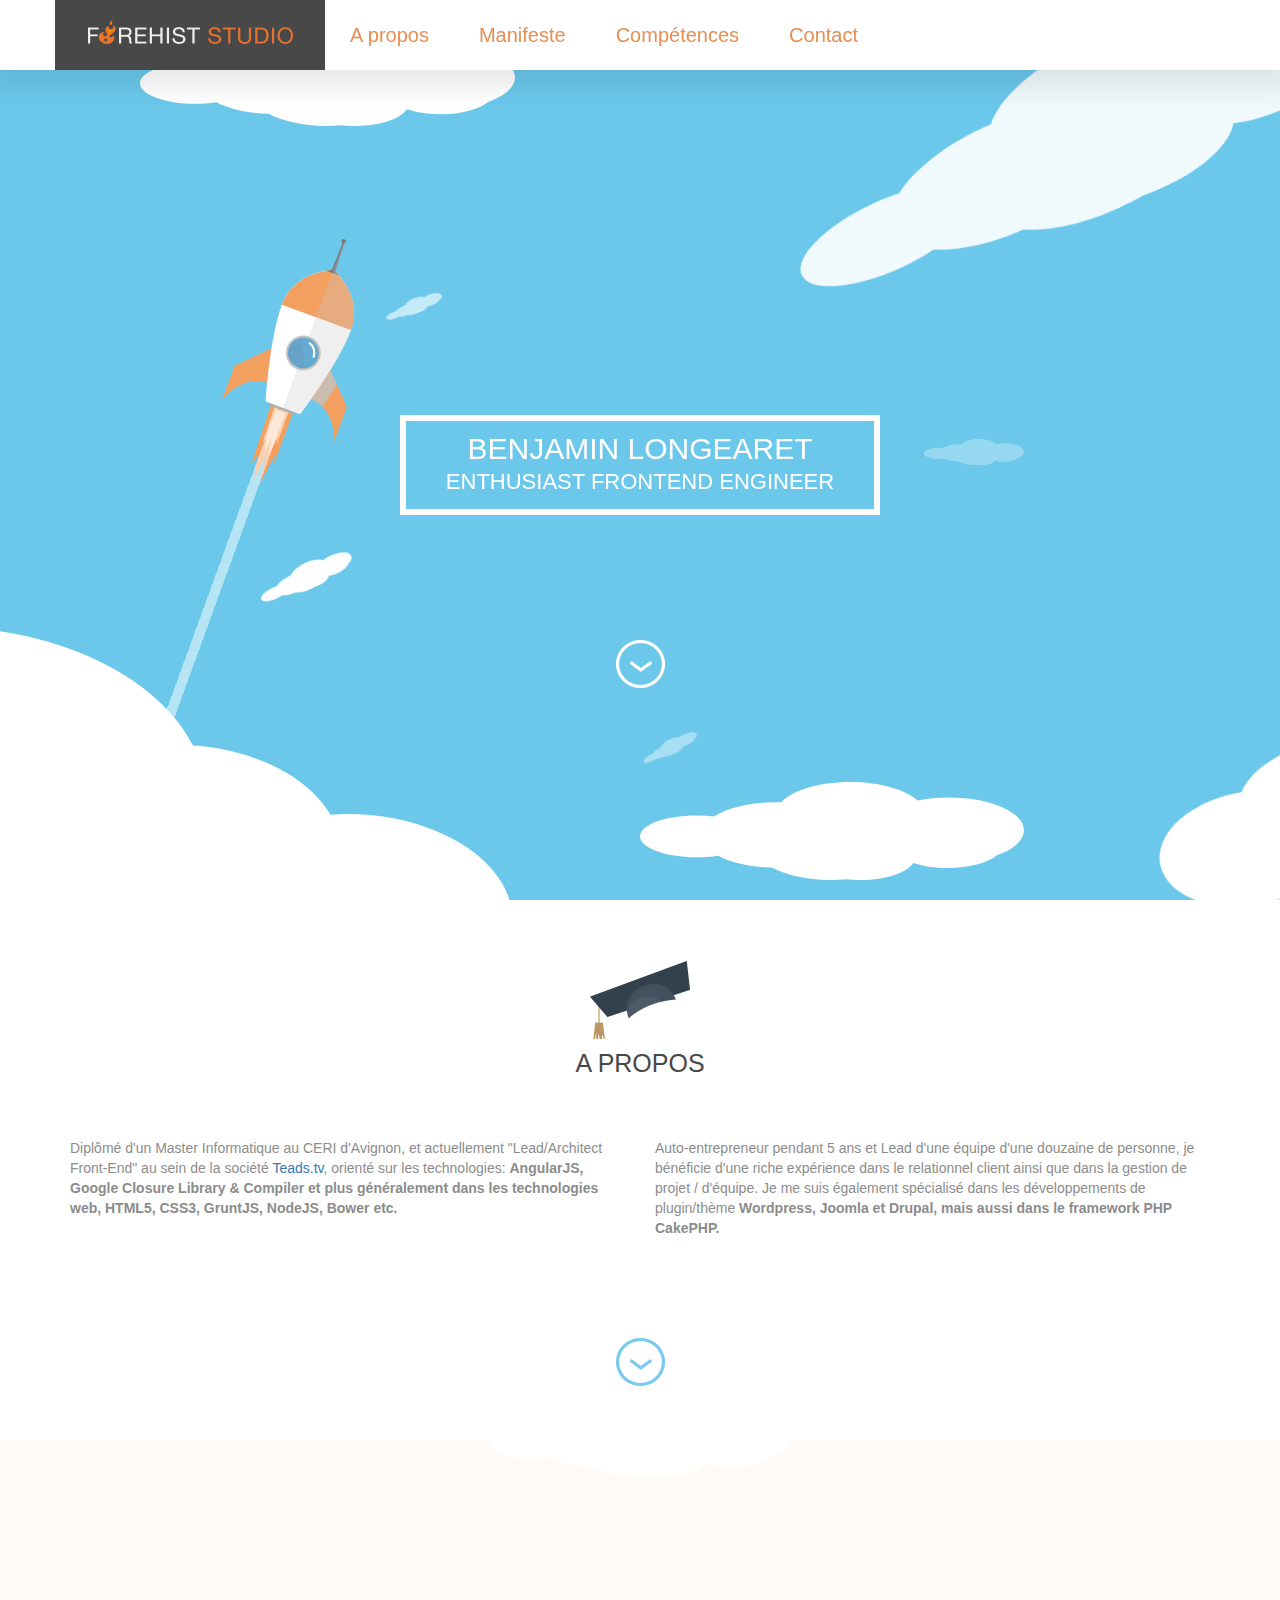
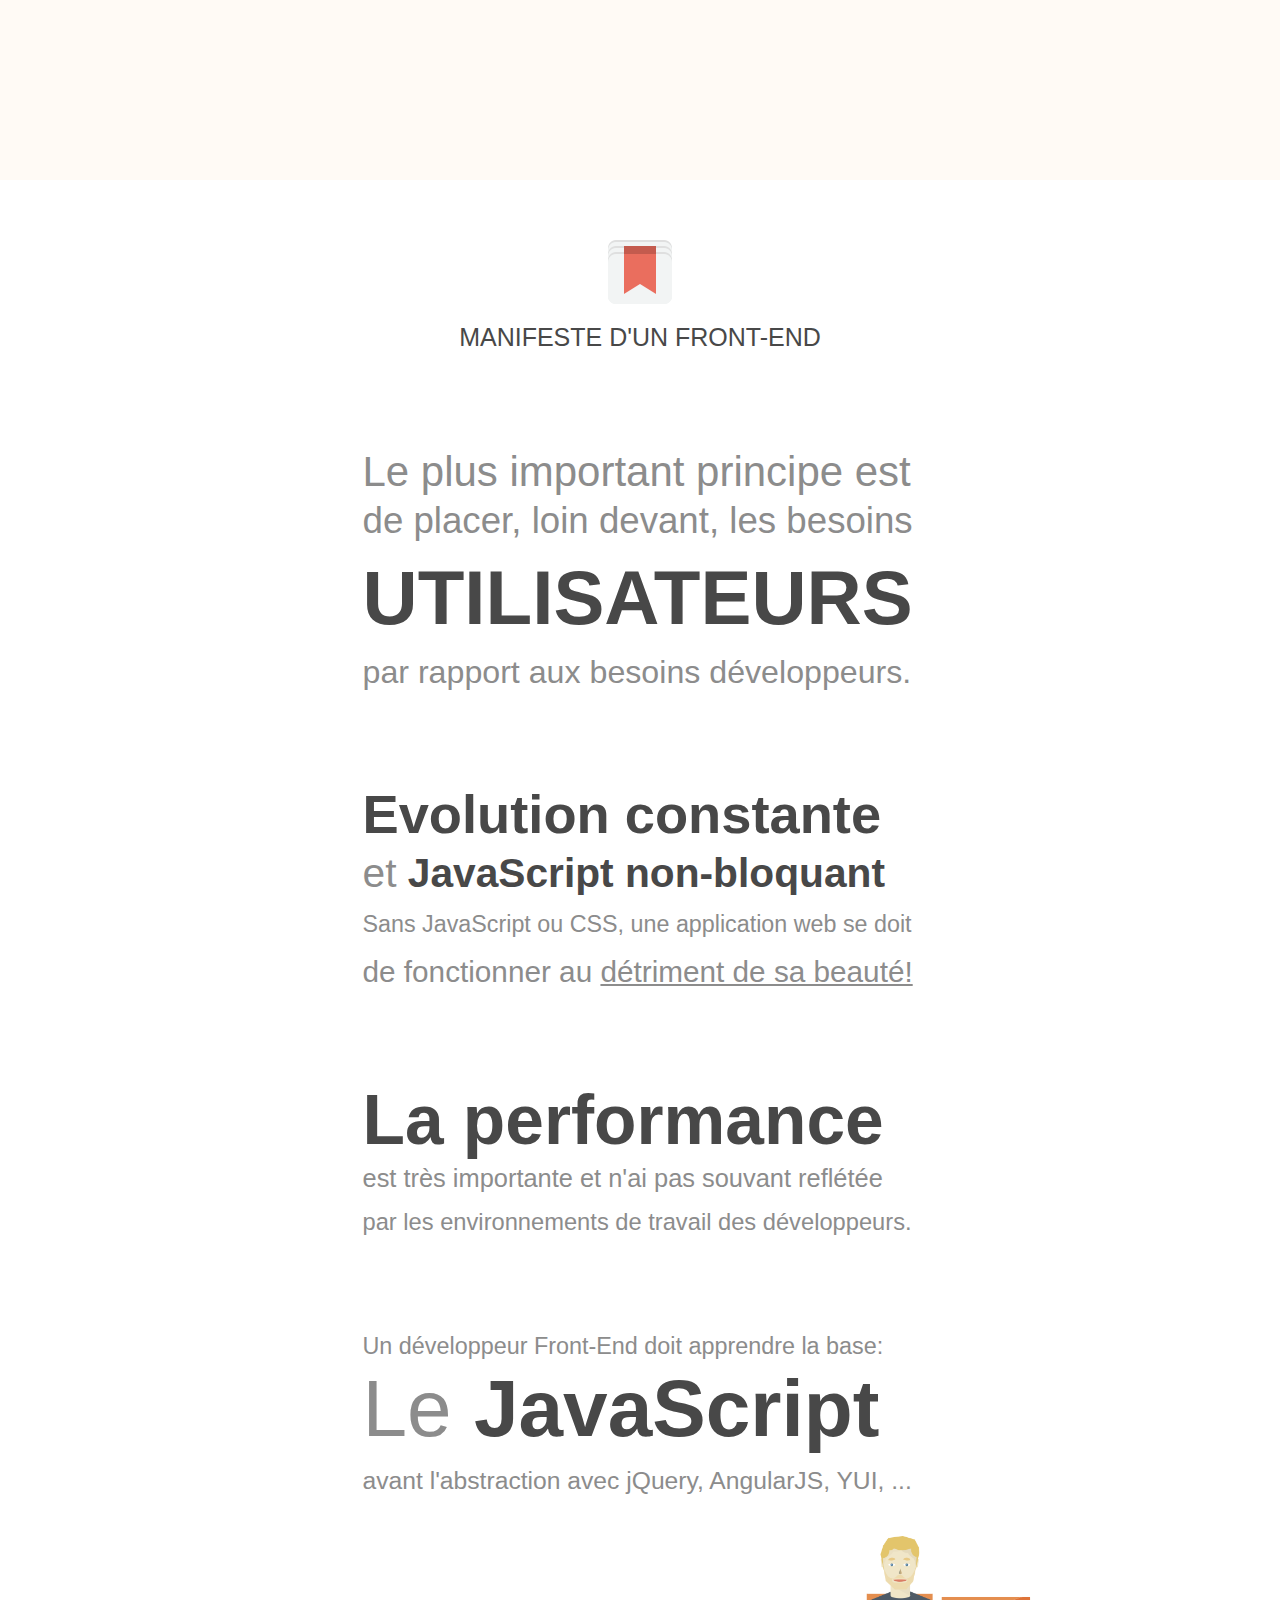
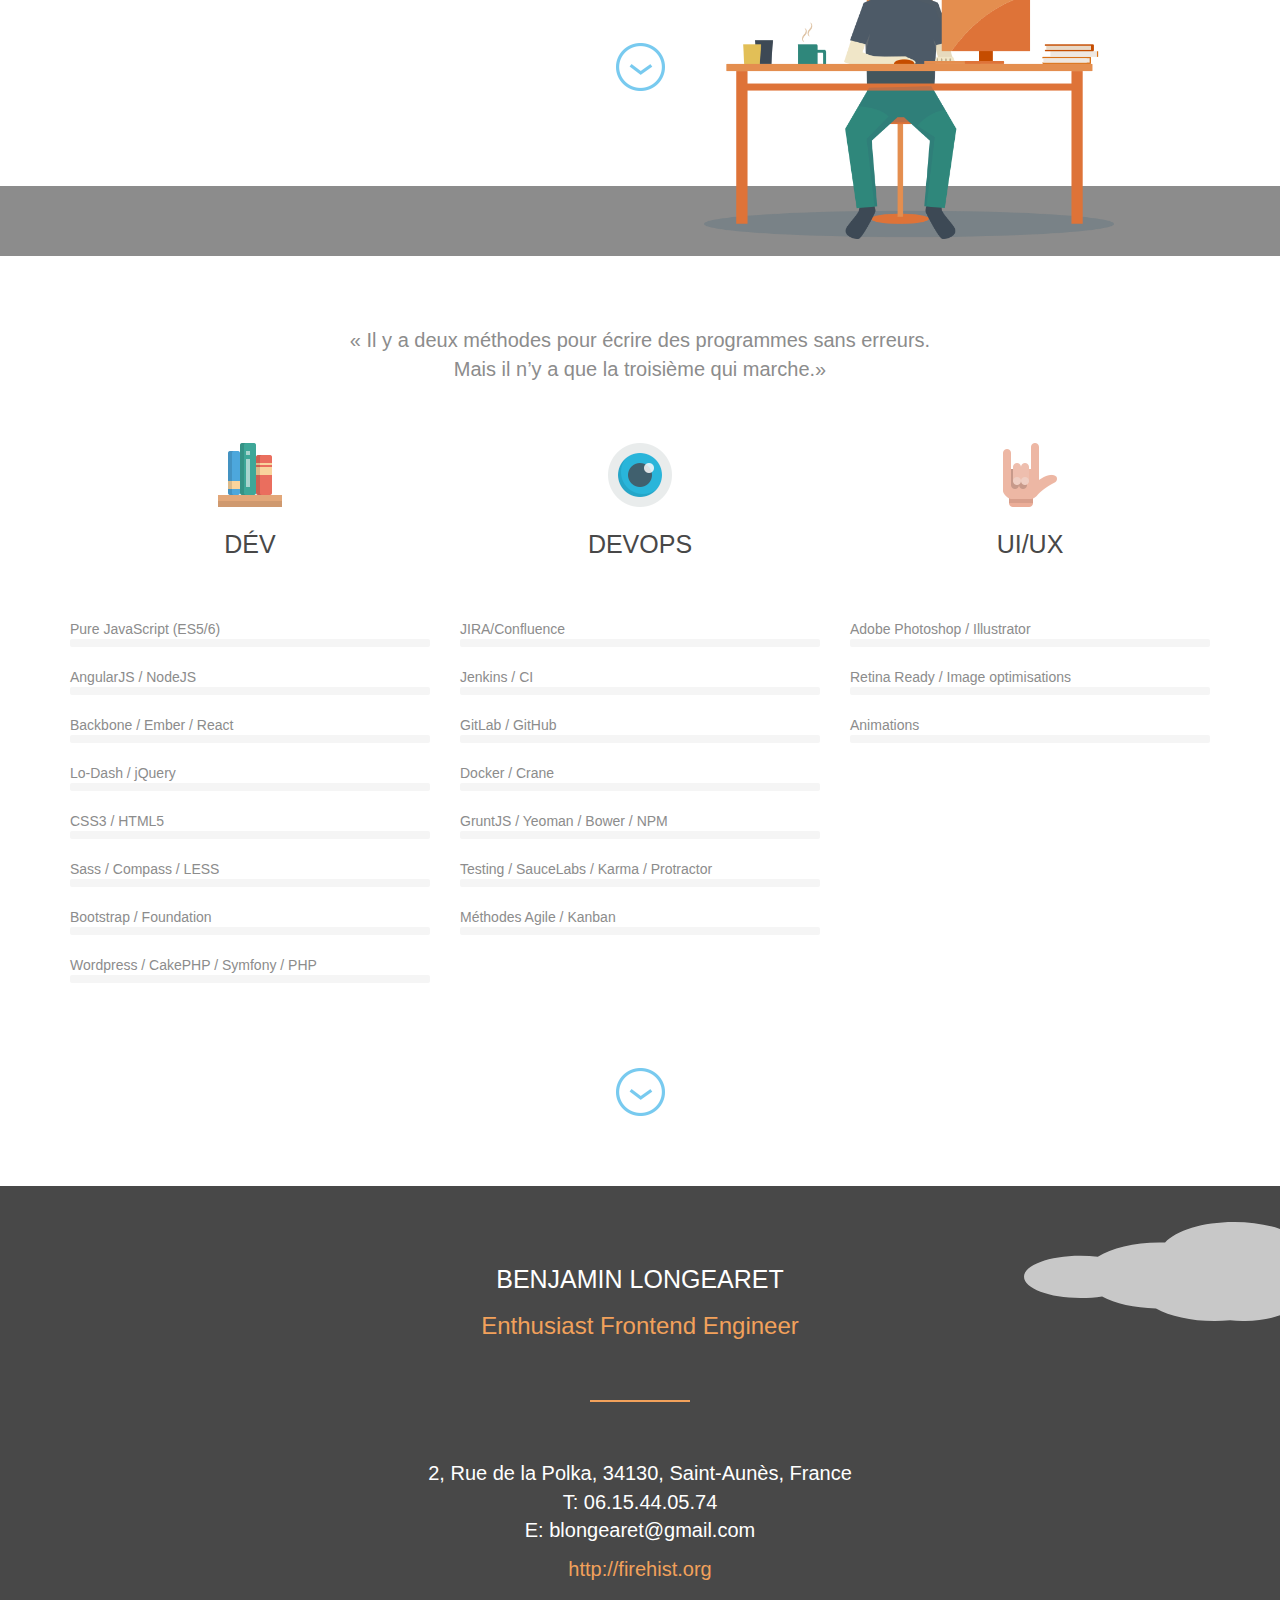
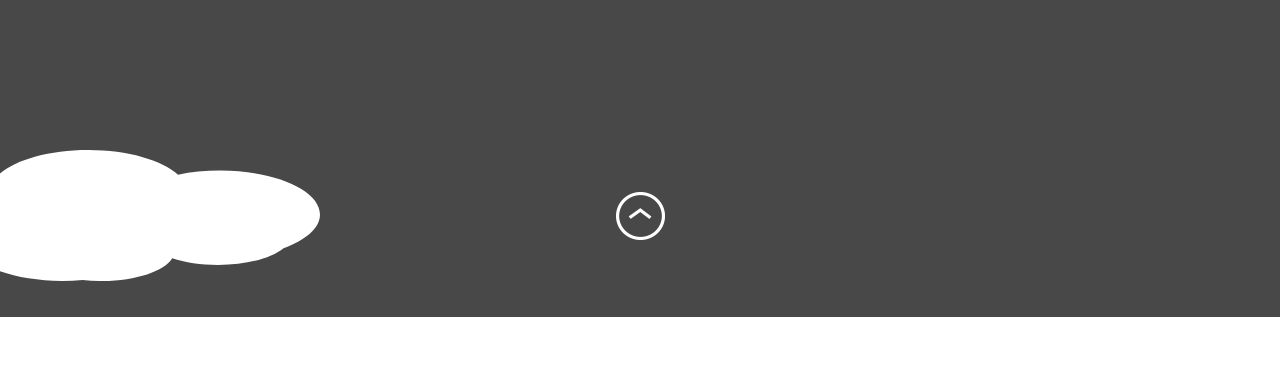
==== commit 9f3e5a80: "Updates" ====
--- a/index.html
+++ b/index.html
@@ -1,4 +1,4 @@
-<!doctype html> <html class="no-js"> <head> <meta charset="utf-8"> <title></title> <meta name="description" content=""> <base href="/"> <meta name="fragment" content="!"> <meta name="viewport" content="width=device-width"> <!-- Place favicon.ico and apple-touch-icon.png in the root directory --> <link rel="stylesheet" href="styles/vendor.48b336bb.css"> <link rel="stylesheet" href="styles/main.5fa3a613.css">  <body ng-app="personalSiteApp"> <!--[if lt IE 7]>
+<!doctype html> <html class="no-js"> <head> <meta charset="utf-8"> <title></title> <meta name="description" content=""> <meta name="fragment" content="!"> <meta name="viewport" content="width=device-width"> <!-- Place favicon.ico and apple-touch-icon.png in the root directory --> <link rel="stylesheet" href="styles/vendor.48b336bb.css"> <link rel="stylesheet" href="styles/main.5fa3a613.css">  <body ng-app="personalSiteApp"> <!--[if lt IE 7]>
       <p class="browsehappy">You are using an <strong>outdated</strong> browser. Please <a href="http://browsehappy.com/">upgrade your browser</a> to improve your experience.</p>
     <![endif]--> <!-- Add your site or application content here --> <bl-navbar></bl-navbar> <section id="anchorHeader" bl-section-header></section> <section id="anchorAbout" bl-section-about></section> <section id="anchorCV" bl-section-cv></section> <section id="anchorManifeste" bl-section-manifeste></section> <section id="anchorDeveloper" bl-section-developer></section> <section id="anchorCreation" bl-section-creation></section> <section id="anchorFooter" bl-section-footer></section> <!-- Google Analytics: change UA-XXXXX-X to be your site's ID --> <script>(function(i,s,o,g,r,a,m){i['GoogleAnalyticsObject']=r;i[r]=i[r]||function(){
        (i[r].q=i[r].q||[]).push(arguments)},i[r].l=1*new Date();a=s.createElement(o),
@@ -8,4 +8,4 @@
        ga('create', 'UA-XXXXX-X');
        ga('send', 'pageview');</script> <!--[if lt IE 9]>
     <script src="scripts/oldieshim.c17b592e.js"></script>
-    <![endif]--> <script src="scripts/vendor.96b0fd50.js"></script> <script src="scripts/scripts.383bb17b.js"></script>  +    <![endif]--> <script src="scripts/vendor.96b0fd50.js"></script> <script src="scripts/scripts.a2fd22d4.js"></script>  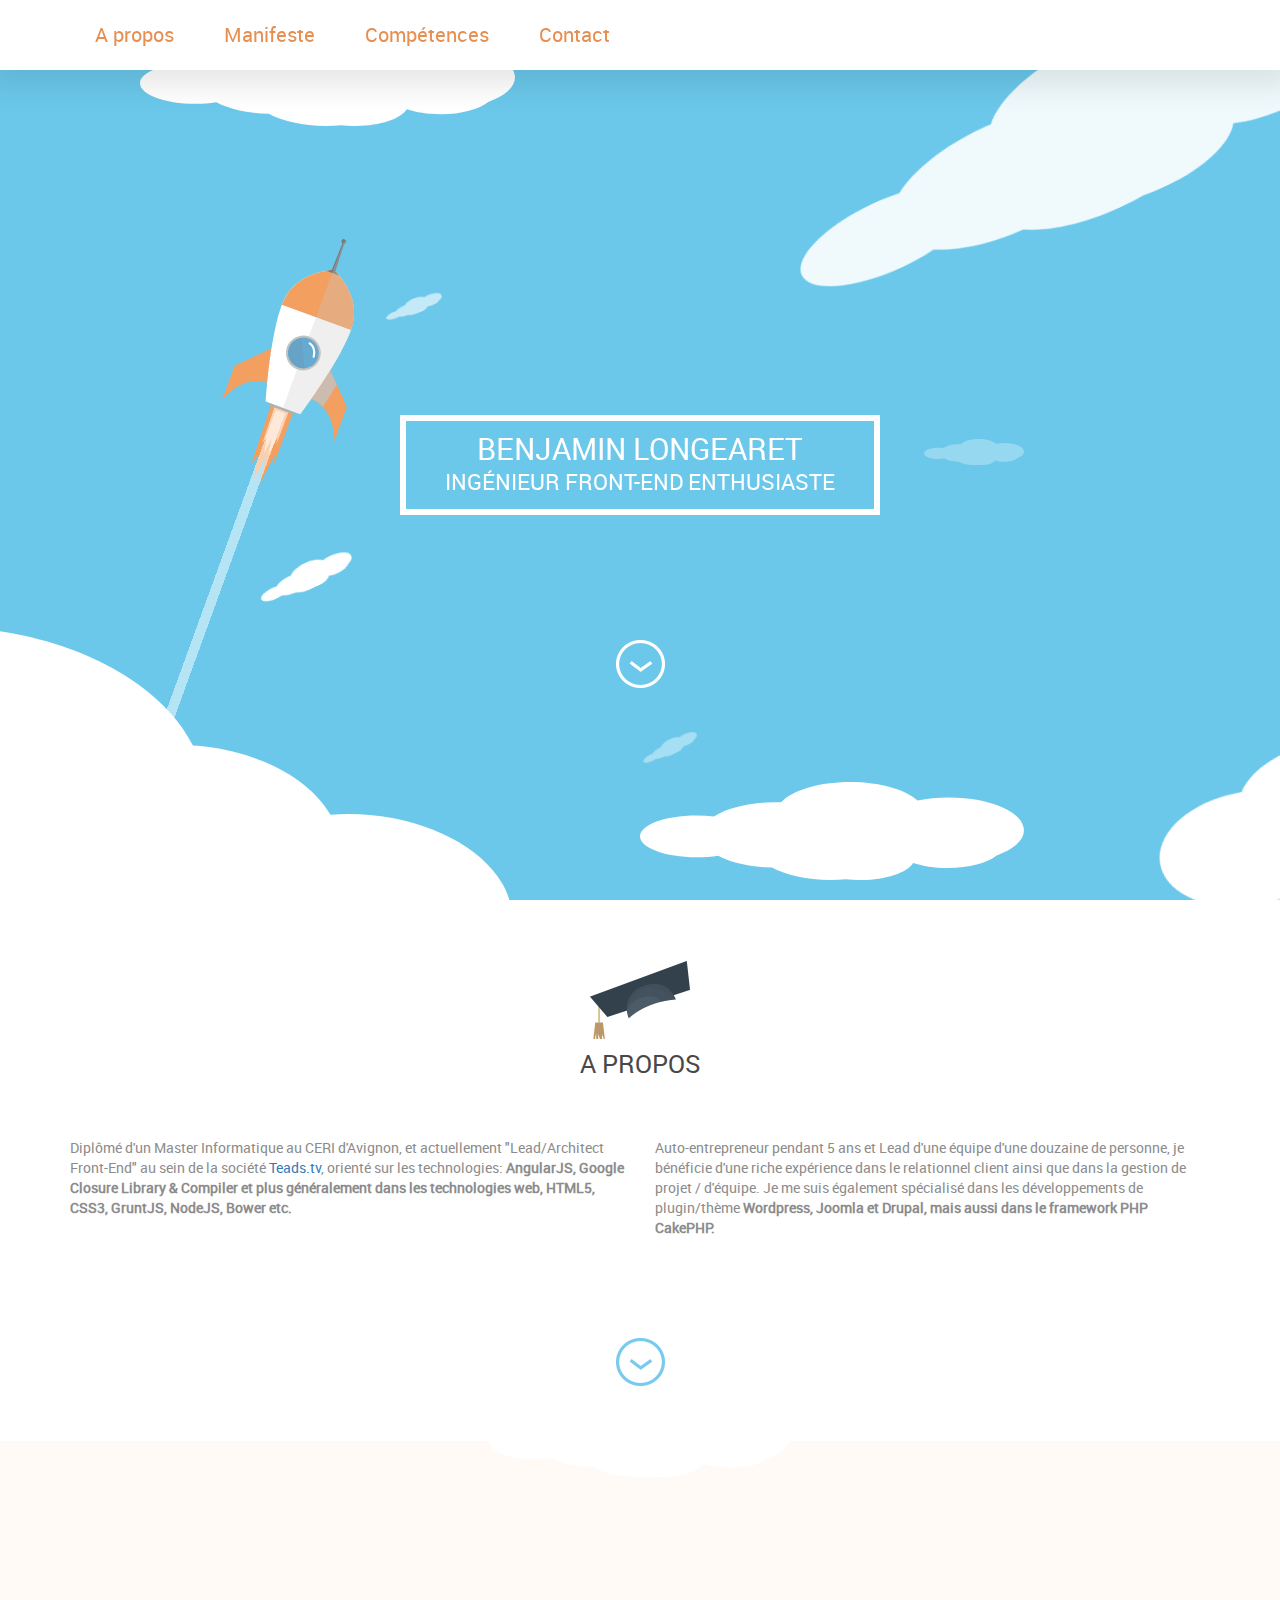
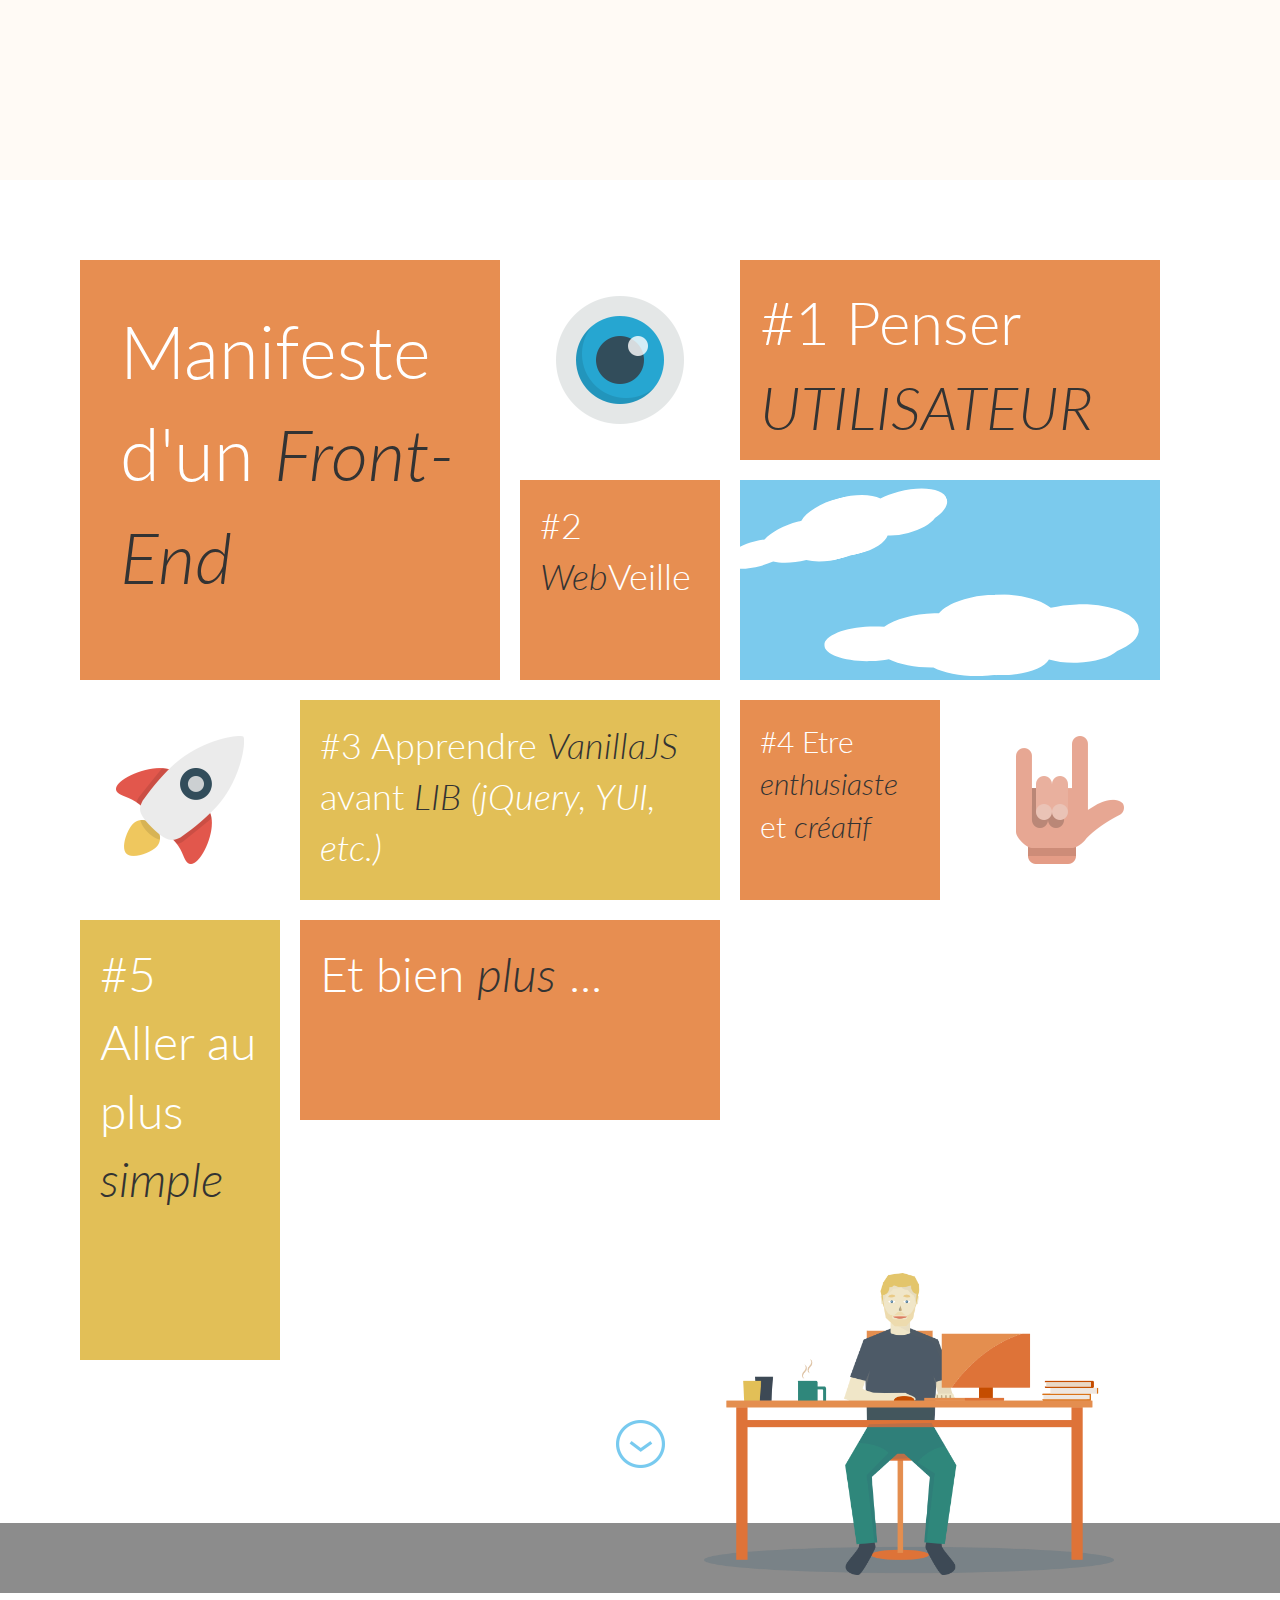
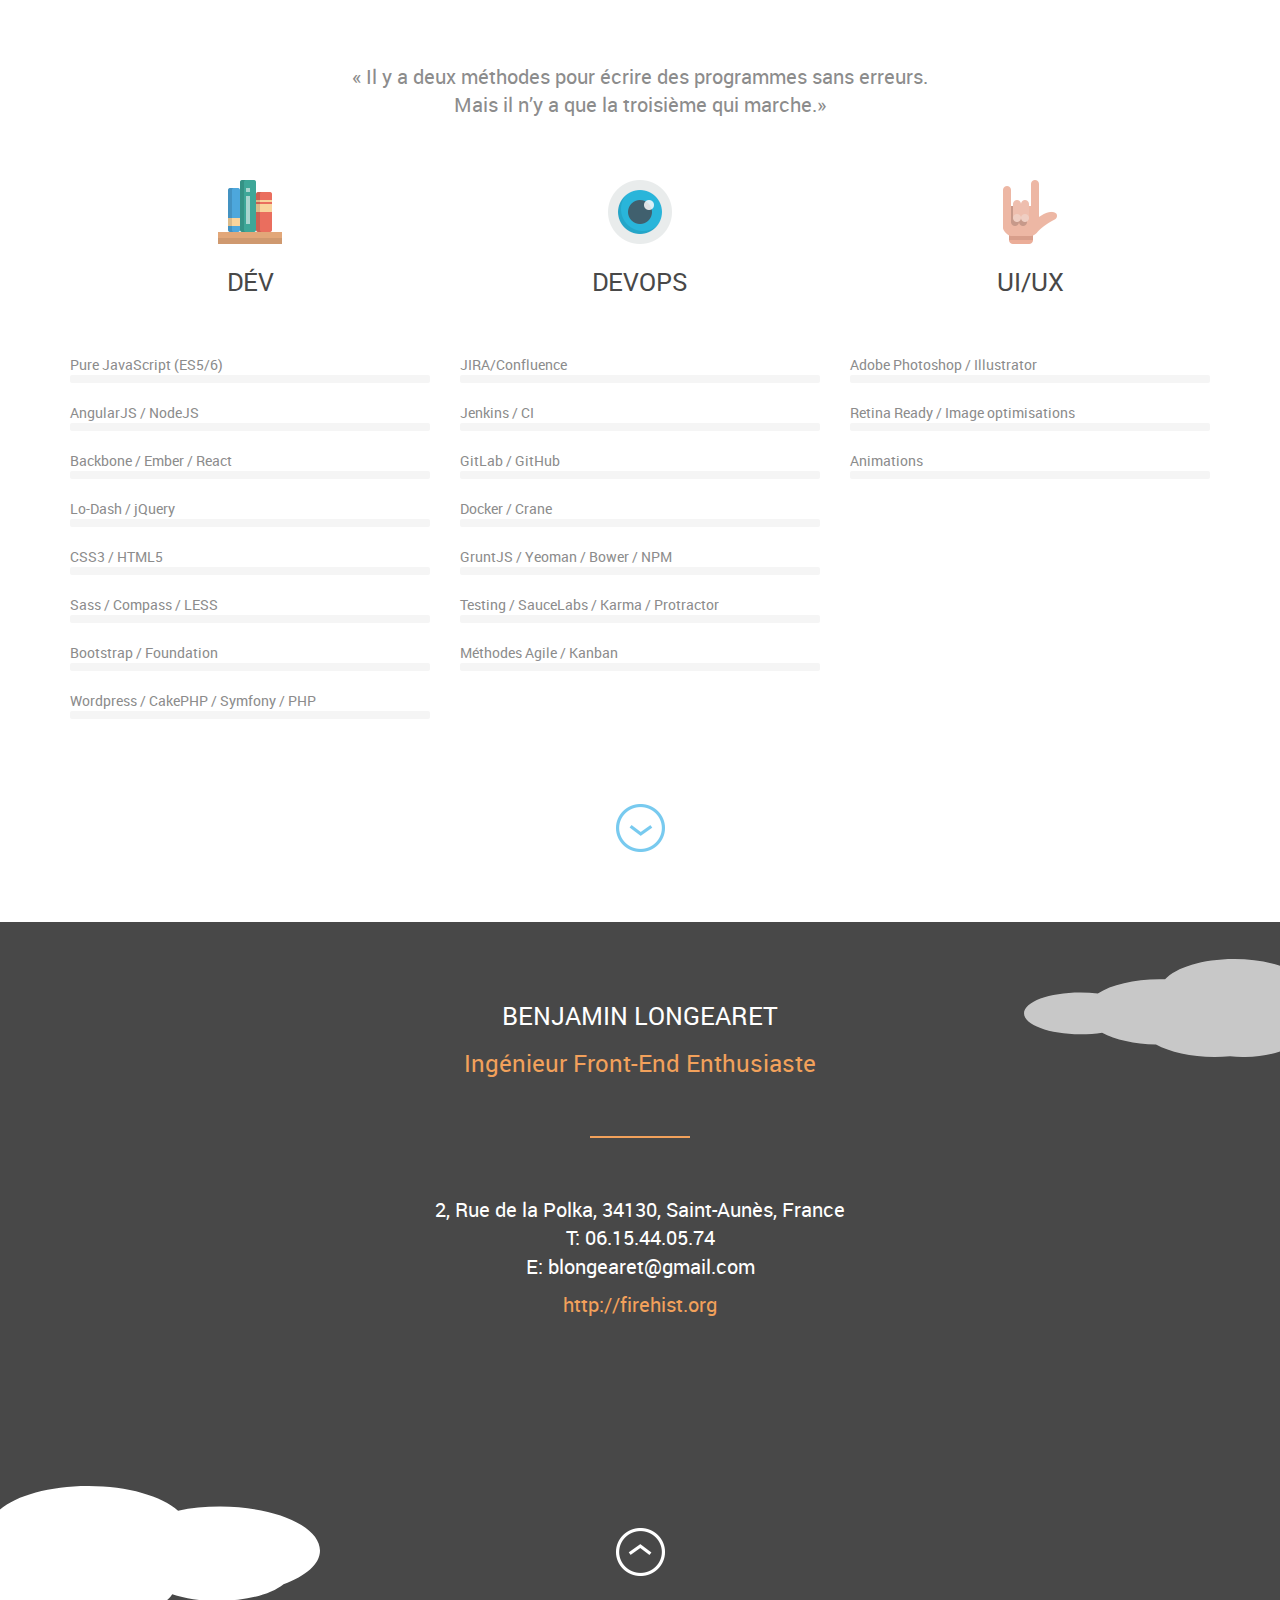
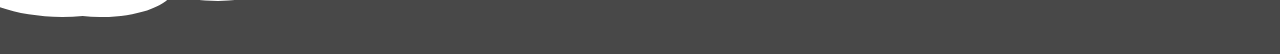
==== commit 982af4e4: "Updates" ====
--- a/index.html
+++ b/index.html
@@ -1,4 +1,4 @@
-<!doctype html> <html class="no-js"> <head> <meta charset="utf-8"> <title></title> <meta name="description" content=""> <meta name="fragment" content="!"> <meta name="viewport" content="width=device-width"> <!-- Place favicon.ico and apple-touch-icon.png in the root directory --> <link rel="stylesheet" href="styles/vendor.48b336bb.css"> <link rel="stylesheet" href="styles/main.5fa3a613.css">  <body ng-app="personalSiteApp"> <!--[if lt IE 7]>
+<!doctype html> <html class="no-js"> <head> <meta charset="utf-8"> <title></title> <meta name="description" content=""> <meta name="fragment" content="!"> <meta name="viewport" content="width=device-width"> <!-- Place favicon.ico and apple-touch-icon.png in the root directory --> <link rel="stylesheet" href="styles/vendor.48b336bb.css"> <link rel="stylesheet" href="http://fonts.googleapis.com/css?family=Lato:400,700,300,100,900&amp;subset=latin"> <link rel="stylesheet" href="styles/main.8f48e8db.css">  <body ng-app="personalSiteApp"> <!--[if lt IE 7]>
       <p class="browsehappy">You are using an <strong>outdated</strong> browser. Please <a href="http://browsehappy.com/">upgrade your browser</a> to improve your experience.</p>
     <![endif]--> <!-- Add your site or application content here --> <bl-navbar></bl-navbar> <section id="anchorHeader" bl-section-header></section> <section id="anchorAbout" bl-section-about></section> <section id="anchorCV" bl-section-cv></section> <section id="anchorManifeste" bl-section-manifeste></section> <section id="anchorDeveloper" bl-section-developer></section> <section id="anchorCreation" bl-section-creation></section> <section id="anchorFooter" bl-section-footer></section> <!-- Google Analytics: change UA-XXXXX-X to be your site's ID --> <script>(function(i,s,o,g,r,a,m){i['GoogleAnalyticsObject']=r;i[r]=i[r]||function(){
        (i[r].q=i[r].q||[]).push(arguments)},i[r].l=1*new Date();a=s.createElement(o),
@@ -8,4 +8,4 @@
        ga('create', 'UA-XXXXX-X');
        ga('send', 'pageview');</script> <!--[if lt IE 9]>
     <script src="scripts/oldieshim.c17b592e.js"></script>
-    <![endif]--> <script src="scripts/vendor.96b0fd50.js"></script> <script src="scripts/scripts.a2fd22d4.js"></script>  +    <![endif]--> <script src="scripts/vendor.96b0fd50.js"></script> <script src="scripts/scripts.94a72f38.js"></script>  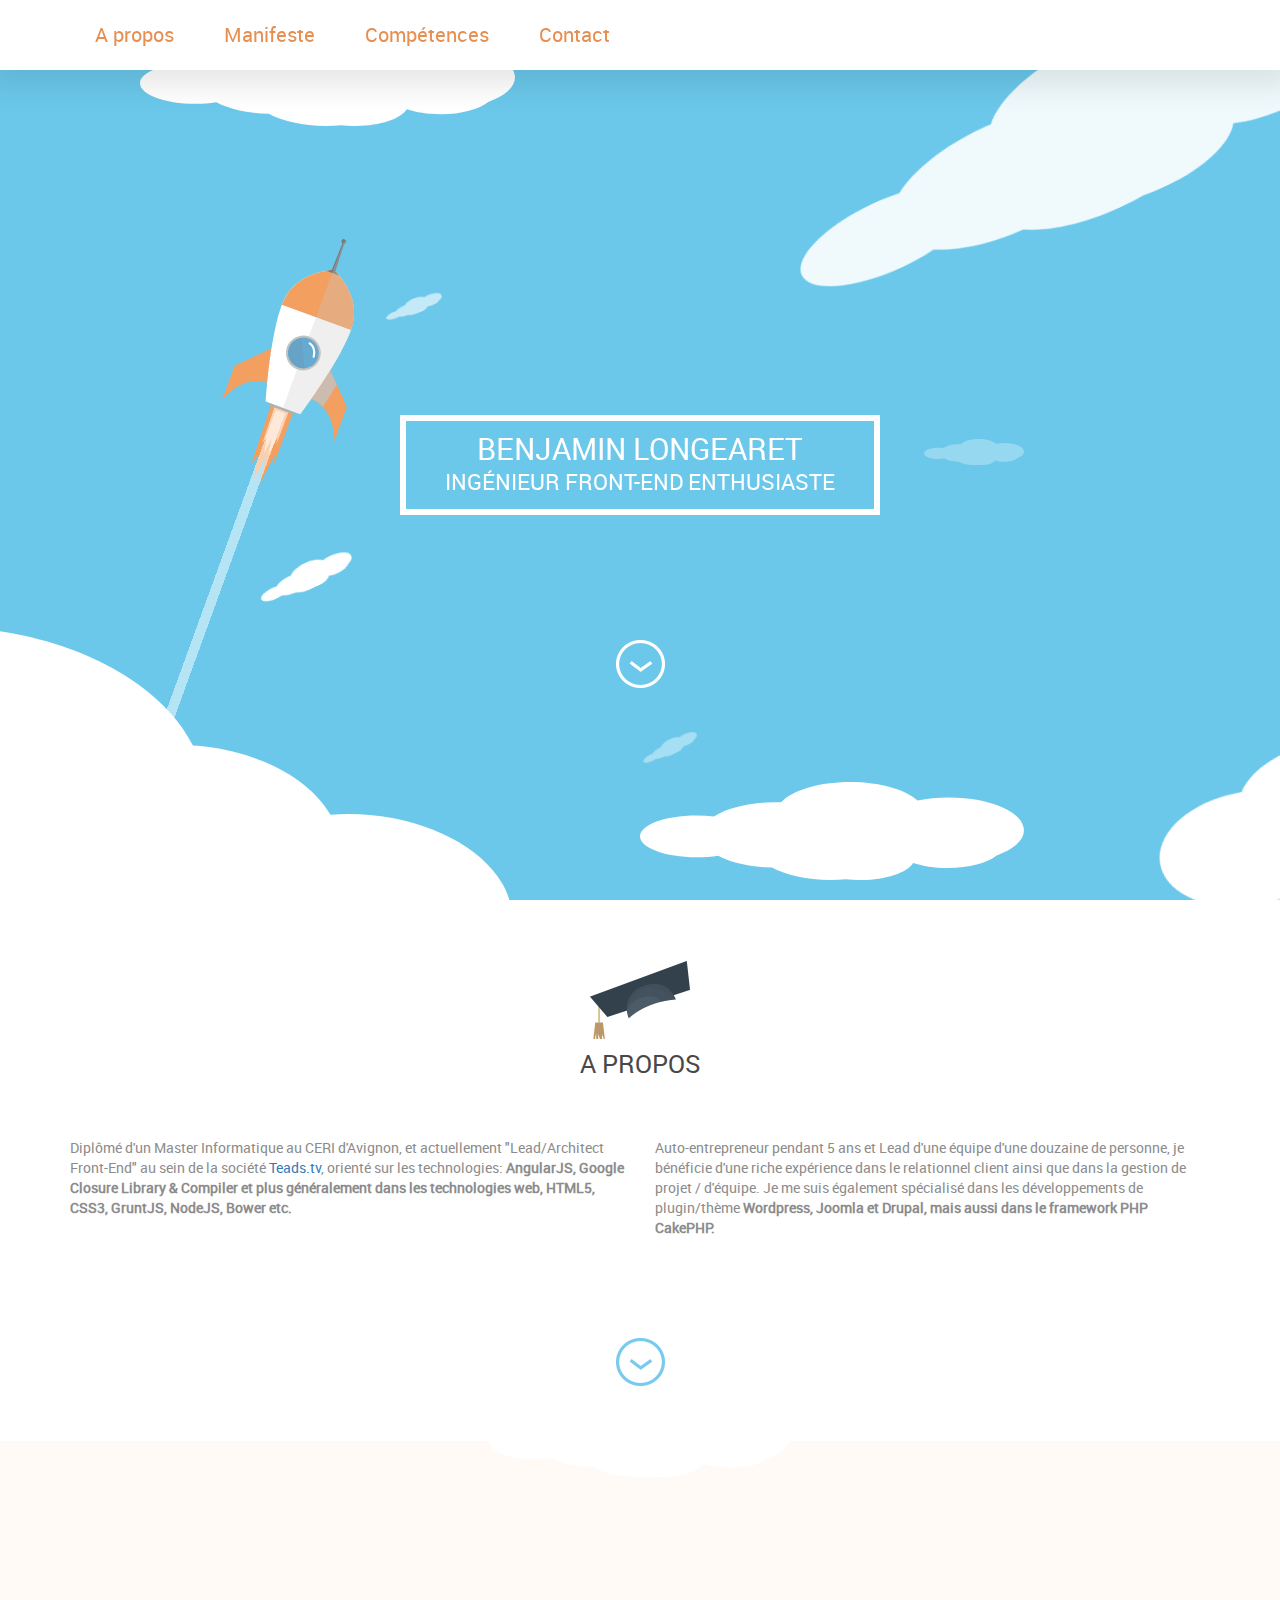
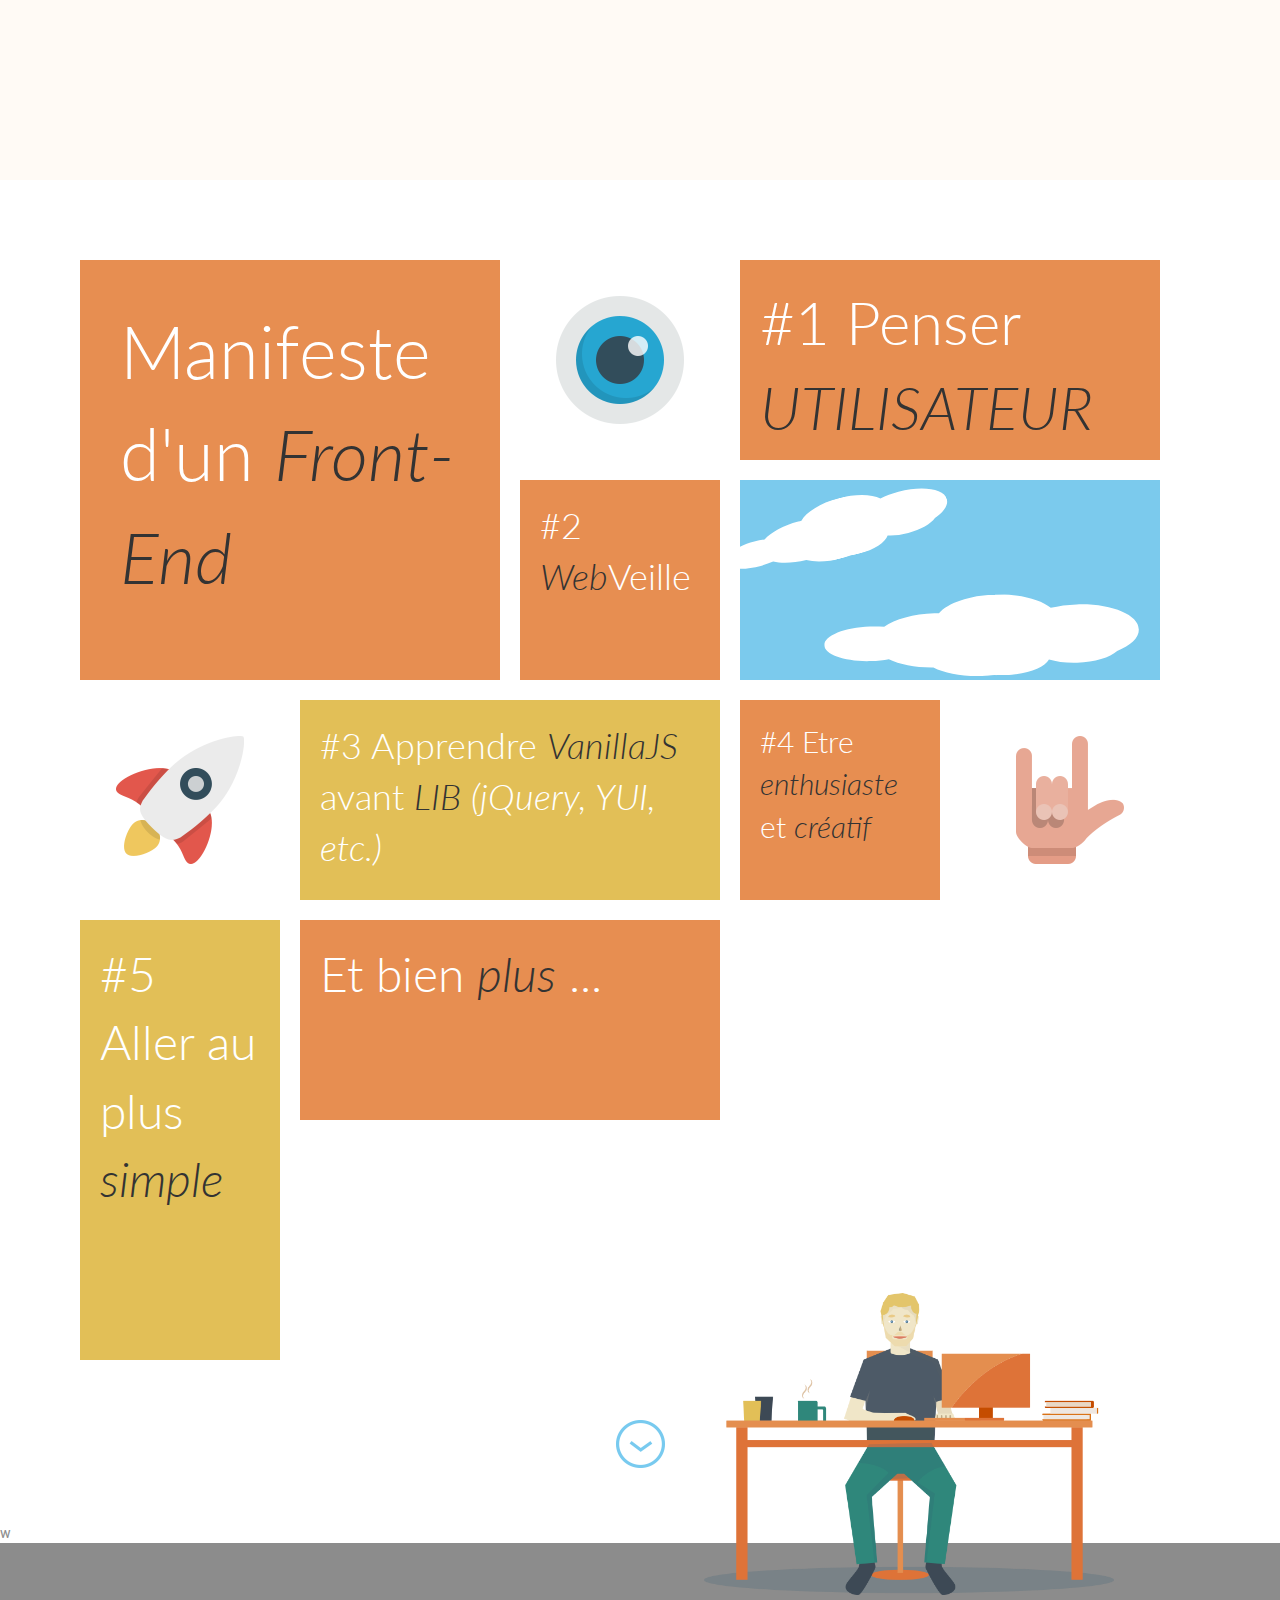
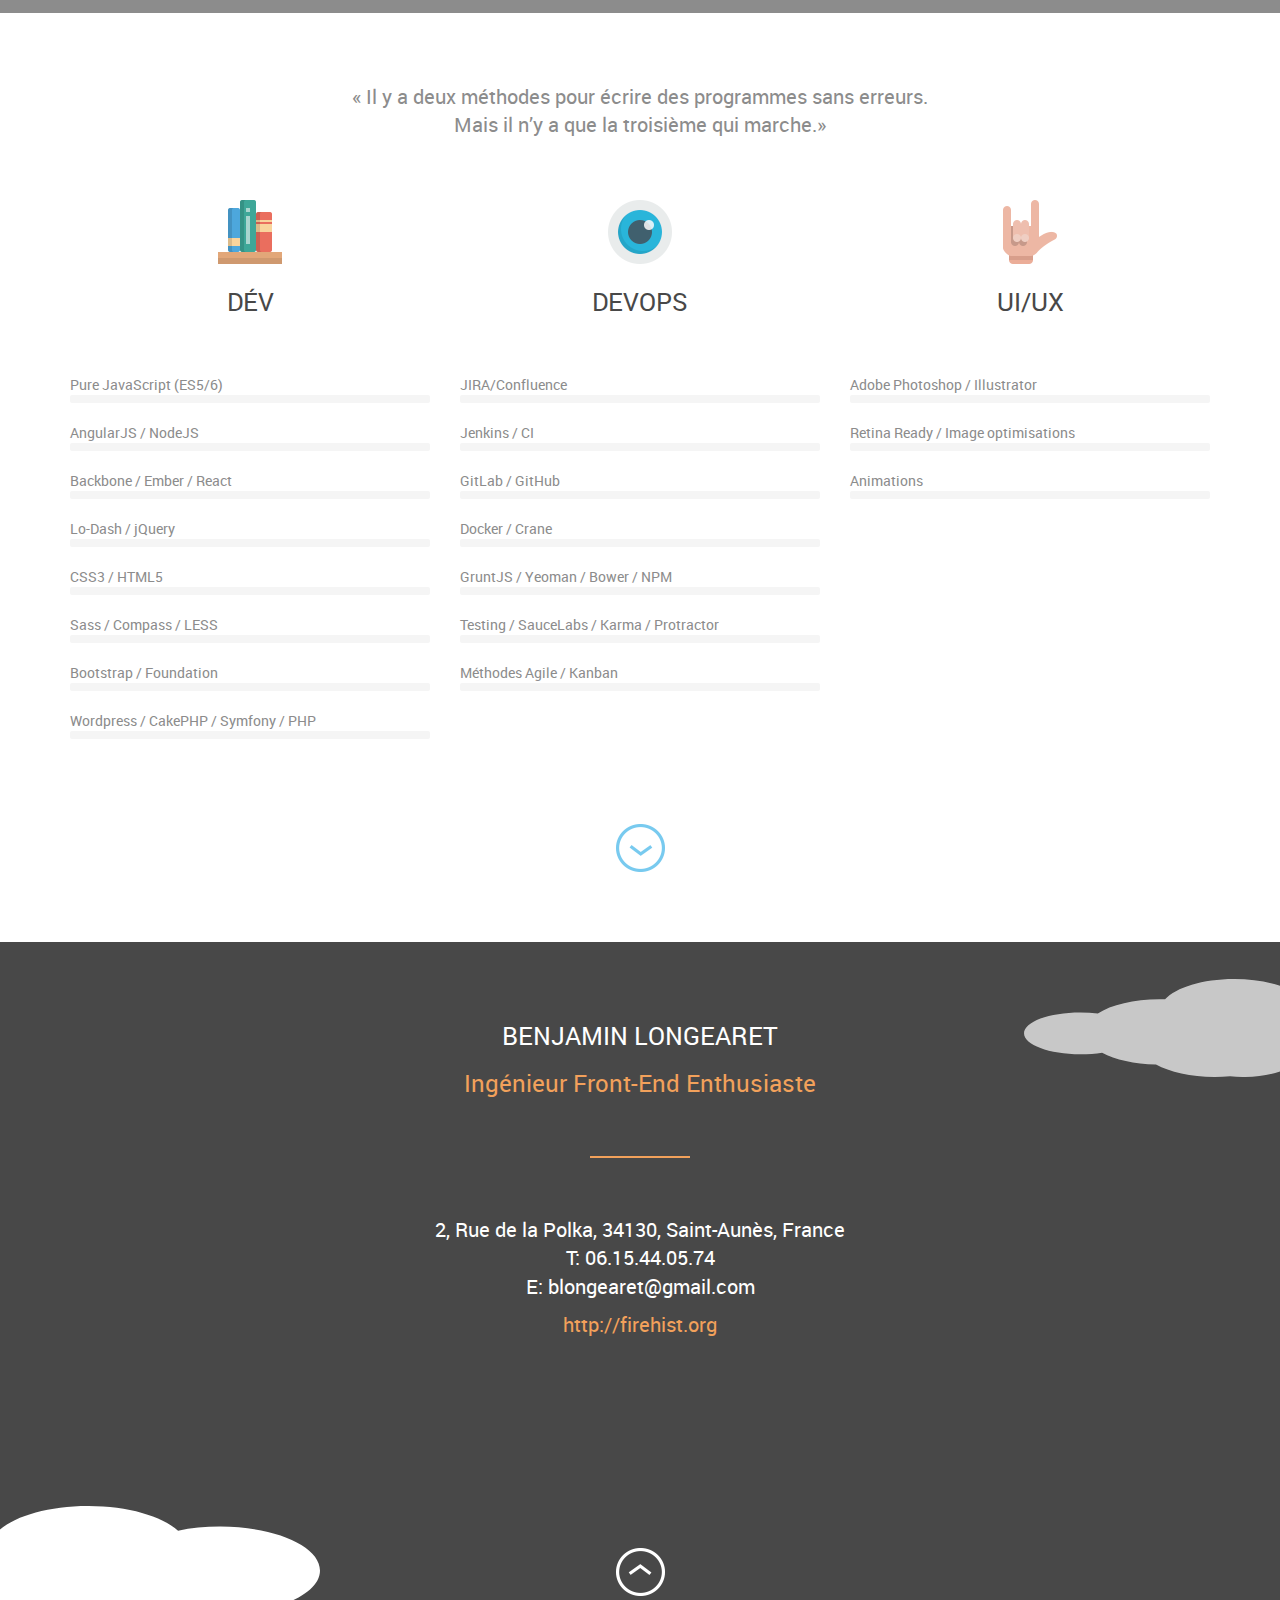
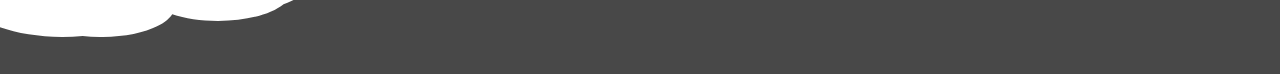
==== commit 179ef24a: "Updates" ====
--- a/index.html
+++ b/index.html
@@ -1,11 +1,10 @@
-<!doctype html> <html class="no-js"> <head> <meta charset="utf-8"> <title></title> <meta name="description" content=""> <meta name="fragment" content="!"> <meta name="viewport" content="width=device-width"> <!-- Place favicon.ico and apple-touch-icon.png in the root directory --> <link rel="stylesheet" href="styles/vendor.48b336bb.css"> <link rel="stylesheet" href="http://fonts.googleapis.com/css?family=Lato:400,700,300,100,900&amp;subset=latin"> <link rel="stylesheet" href="styles/main.8f48e8db.css">  <body ng-app="personalSiteApp"> <!--[if lt IE 7]>
+<!doctype html> <html class="no-js"> <head> <meta charset="utf-8"> <title></title> <meta name="description" content=""> <meta name="fragment" content="!"> <meta name="viewport" content="width=device-width"> <!-- Place favicon.ico and apple-touch-icon.png in the root directory --> <link rel="stylesheet" href="styles/vendor.48b336bb.css"> <link rel="stylesheet" href="http://fonts.googleapis.com/css?family=Lato:400,700,300,100,900&amp;subset=latin"> <link rel="stylesheet" href="styles/main.a1fec109.css">  <body ng-app="personalSiteApp" bl-app> <!--[if lt IE 7]>
       <p class="browsehappy">You are using an <strong>outdated</strong> browser. Please <a href="http://browsehappy.com/">upgrade your browser</a> to improve your experience.</p>
-    <![endif]--> <!-- Add your site or application content here --> <bl-navbar></bl-navbar> <section id="anchorHeader" bl-section-header></section> <section id="anchorAbout" bl-section-about></section> <section id="anchorCV" bl-section-cv></section> <section id="anchorManifeste" bl-section-manifeste></section> <section id="anchorDeveloper" bl-section-developer></section> <section id="anchorCreation" bl-section-creation></section> <section id="anchorFooter" bl-section-footer></section> <!-- Google Analytics: change UA-XXXXX-X to be your site's ID --> <script>(function(i,s,o,g,r,a,m){i['GoogleAnalyticsObject']=r;i[r]=i[r]||function(){
-       (i[r].q=i[r].q||[]).push(arguments)},i[r].l=1*new Date();a=s.createElement(o),
-       m=s.getElementsByTagName(o)[0];a.async=1;a.src=g;m.parentNode.insertBefore(a,m)
-       })(window,document,'script','//www.google-analytics.com/analytics.js','ga');
+    <![endif]--> <!-- Add your site or application content here --> <bl-navbar></bl-navbar> <bl-game></bl-game> <section id="anchorHeader" bl-section-header></section> <section id="anchorAbout" bl-section-about></section> <section id="anchorCV" bl-section-cv></section> <section id="anchorManifeste" bl-section-manifeste></section> <section id="anchorDeveloper" bl-section-developer></section> <section id="anchorCreation" bl-section-creation></section> <section id="anchorFooter" bl-section-footer></section> <!-- Google Analytics: change UA-XXXXX-X to be your site's ID --> <script>(function(i,s,o,g,r,a,m){i['GoogleAnalyticsObject']=r;i[r]=i[r]||function(){
+        (i[r].q=i[r].q||[]).push(arguments)},i[r].l=1*new Date();a=s.createElement(o),
+        m=s.getElementsByTagName(o)[0];a.async=1;a.src=g;m.parentNode.insertBefore(a,m)
+      })(window,document,'script','//www.google-analytics.com/analytics.js','ga');
 
-       ga('create', 'UA-XXXXX-X');
-       ga('send', 'pageview');</script> <!--[if lt IE 9]>
+      ga('create', 'UA-10797867-1', 'auto');</script> <!--[if lt IE 9]>
     <script src="scripts/oldieshim.c17b592e.js"></script>
-    <![endif]--> <script src="scripts/vendor.96b0fd50.js"></script> <script src="scripts/scripts.94a72f38.js"></script>  +    <![endif]--> <script src="scripts/vendor.ec144427.js"></script> <script src="bower_components/angulartics/src/angulartics.js"></script> <script src="bower_components/angulartics/src/angulartics-ga.js"></script> <script src="scripts/scripts.16d2762c.js"></script>  